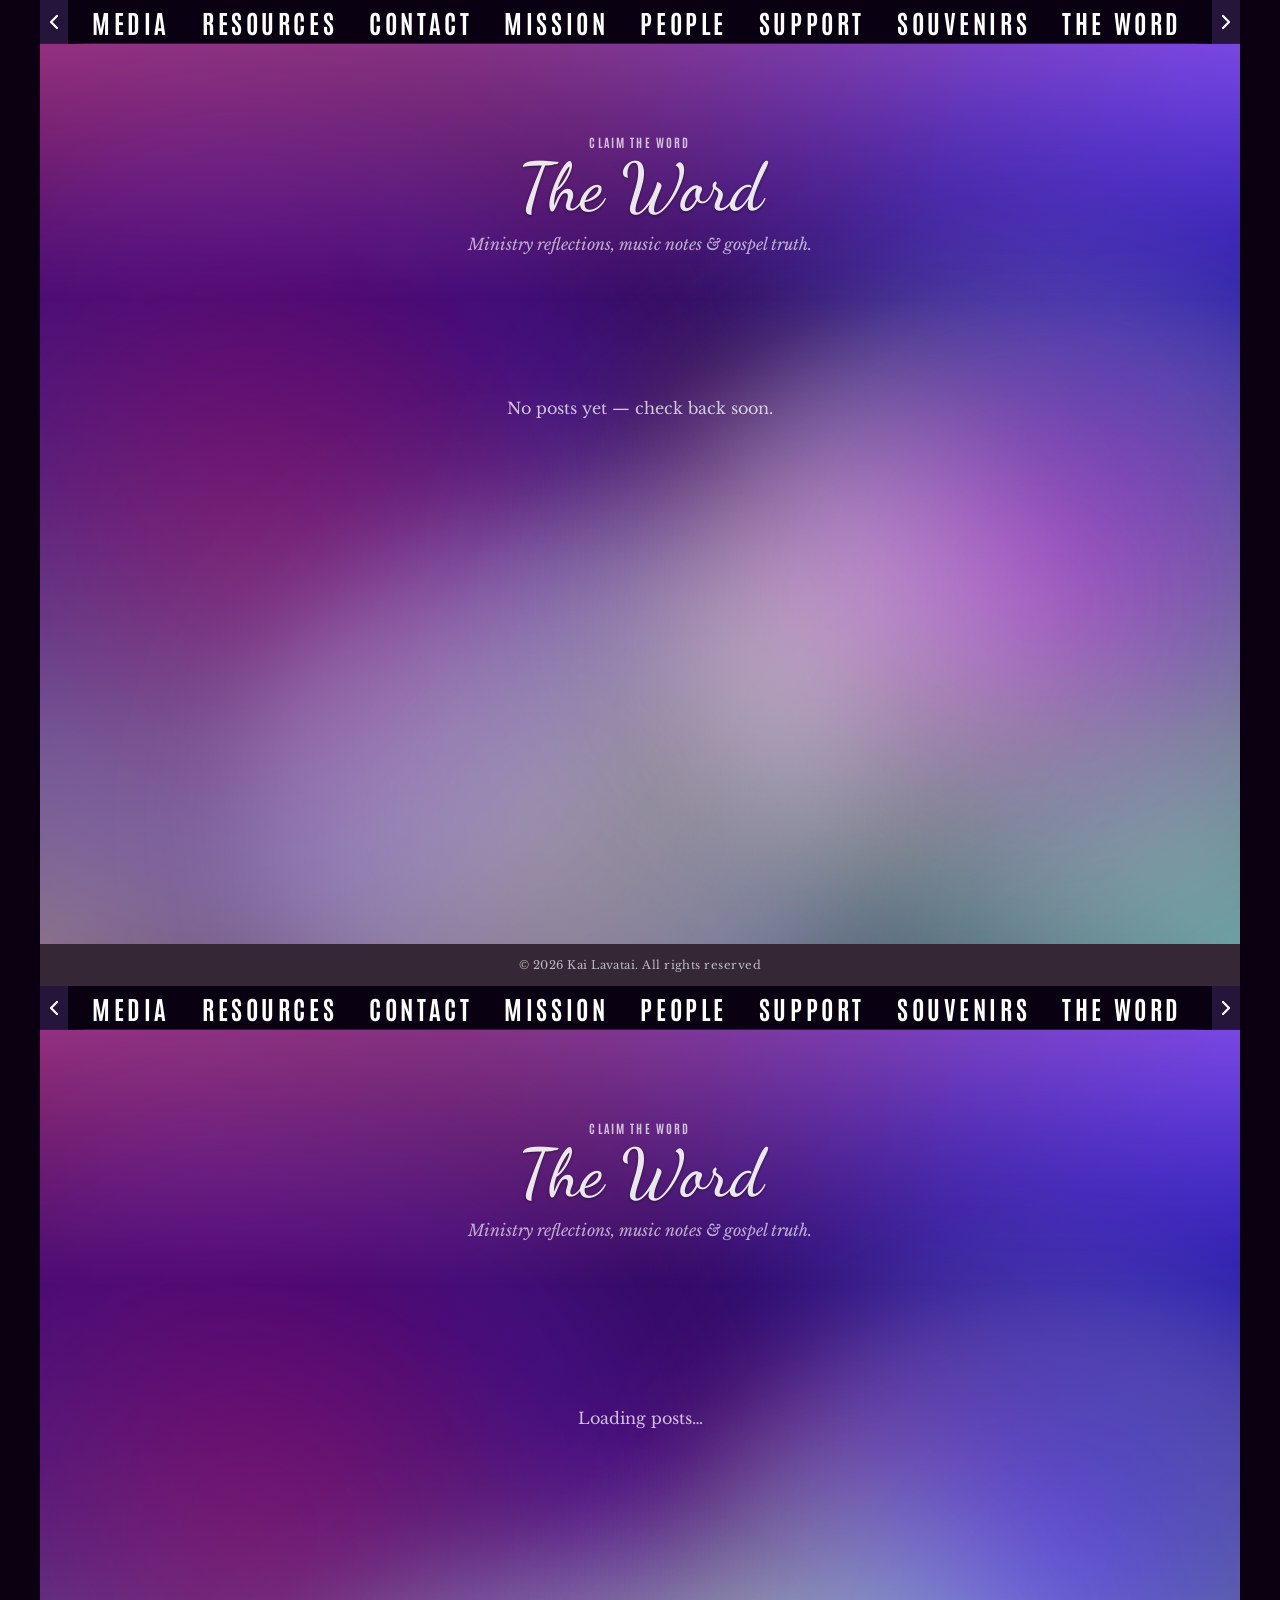
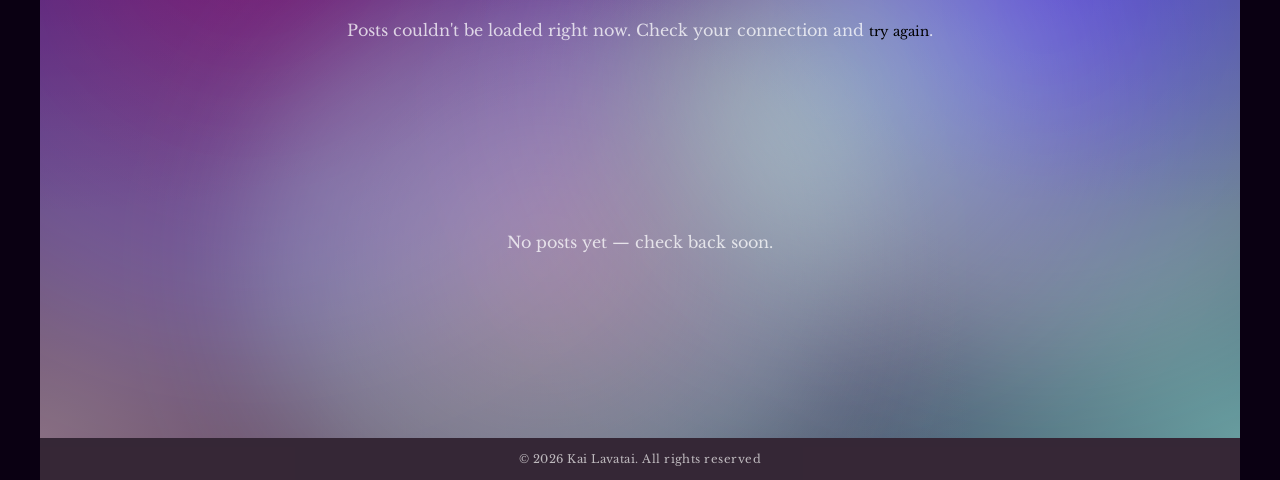
==== blog.html @ 27d57ed0 "Update blog.html Update remove loading and fallbacks" ====
<!DOCTYPE html>
<html lang="en">
<head>
  <meta charset="UTF-8" />
  <meta name="viewport" content="width=device-width, initial-scale=1.0" />
  <meta name="description" content="Kai Lavatai — The Word in writing. Ministry reflections, music notes, and gospel truth from Claim The Word." />
  <title>The Word — Kai Lavatai / Claim The Word</title>

  <!-- Google Fonts -->
  <link rel="preconnect" href="https://fonts.googleapis.com" />
  <link rel="preconnect" href="https://fonts.gstatic.com" crossorigin />
  <link href="https://fonts.googleapis.com/css2?family=Antonio:wght@400;700&family=Dancing+Script:wght@500;700&family=Libre+Baskerville:ital,wght@0,400;0,700;1,400&display=swap" rel="stylesheet" />

  <link rel="stylesheet" href="css/style.css" />
  <link rel="stylesheet" href="css/blog.css" />
</head>
<body>
<div id="master-wrapper">

  <!-- ============================================================
       NAV — secondary pattern (links back to index.html anchors)
       ============================================================ -->
  <nav id="navSecondary" aria-label="Main navigation">
    <button id="nav-menu-scroll-left-button" aria-label="Scroll navigation left" tabindex="0">
      <svg viewBox="0 0 10 16" width="10" height="16" aria-hidden="true">
        <path d="M8 2 L2 8 L8 14" stroke="white" stroke-width="2.2" fill="none" stroke-linecap="round" stroke-linejoin="round"/>
      </svg>
    </button>
    <div id="nav-menu-scroll-container">
      <ul id="nav-menu-ul" role="list">
        <li id="nav-menu-ul-media_li"><a href="index.html#header">Media</a></li>
        <li id="nav-menu-ul-resources_li"><a href="index.html#resources-section">Resources</a></li>
        <li id="nav-menu-ul-contact_li"><a href="index.html#contact-section">Contact</a></li>
        <li id="nav-menu-ul-mission_li"><a href="index.html#missions-section">Mission</a></li>
        <li id="nav-menu-ul-people_li"><a href="index.html#people-section">People</a></li>
        <li id="nav-menu-ul-support_li"><a href="index.html#contact-section">Support</a></li>
        <li id="nav-menu-ul-souvenirs_li"><a href="souvenirs.html">Souvenirs</a></li>
        <li id="nav-menu-ul-blog_li" class="nav-active"><a href="blog.html">The Word</a></li>
      </ul>
    </div>
    <button id="nav-menu-scroll-right-button" aria-label="Scroll navigation right" tabindex="0">
      <svg viewBox="0 0 10 16" width="10" height="16" aria-hidden="true">
        <path d="M2 2 L8 8 L2 14" stroke="white" stroke-width="2.2" fill="none" stroke-linecap="round" stroke-linejoin="round"/>
      </svg>
    </button>
  </nav>

  <!-- ============================================================
       MAIN — meshgradient13 background, blobs, blog feed
       ============================================================ -->
  <main id="main">

    <!-- Parallax blob layers — same pattern as index/souvenirs -->
    <div class="blob-layer blob-main-1" aria-hidden="true"></div>
    <div class="blob-layer blob-main-2" aria-hidden="true"></div>
    <div class="blob-layer blob-main-3" aria-hidden="true"></div>
    <div class="blob-layer blob-main-4" aria-hidden="true"></div>

    <!-- ============================================================
         BLOG SECTION
         Full-bleed section. .synth-blog-feed namespace isolates
         all Blogger-injected HTML from global styles.
         ============================================================ -->
    <section id="blog-section" aria-labelledby="blog-section-heading">

      <!-- Page header — matches article heading typographic language -->
      <header id="blog-section-header">
        <h2 id="blog-section-subheading">Claim The Word</h2>
        <h1 id="blog-section-heading">The Word</h1>
        <p id="blog-section-tagline">Ministry reflections, music notes &amp; gospel truth.</p>
      </header>

      <!-- ── Feed state: empty ── -->
      <div id="blog-feed-empty" class="blog-feed-state" hidden>
        <p>No posts yet — check back soon.</p>
      </div>

      <!-- ── Feed output — .synth-blog-feed namespace ── -->
      <!-- JS builds <article> cards here.
           .synth-blog-feed scopes all Blogger-sourced HTML so inline
           styles from the Blogger editor cannot override global layout. -->
      <div id="blog-feed-output" class="synth-blog-feed" aria-label="Blog posts" hidden></div>

    </section><!-- /#blog-section -->

  </main><!-- /#main -->

  <!-- ============================================================
       FOOTER
       ============================================================ -->
  <footer id="footer">
    <h6 id="footer-copyright-statement-text">
      &copy; 2026 Kai Lavatai. All rights reserved
    </h6>
  </footer>

</div><!-- /#master-wrapper -->

<!-- Audio element present for main.js nav scroll binding -->
<audio id="audio-player" preload="none"></audio>

<!-- main.js: nav press-hold-scroll + blob parallax -->
<script src="js/main.js"></script>
<!-- blog.js: Blogger feed fetch, cache, render -->
<script src="js/blog.js"></script>
</body>
</html>
<!DOCTYPE html>
<html lang="en">
<head>
  <meta charset="UTF-8" />
  <meta name="viewport" content="width=device-width, initial-scale=1.0" />
  <meta name="description" content="Kai Lavatai — The Word in writing. Ministry reflections, music notes, and gospel truth from Claim The Word." />
  <title>The Word — Kai Lavatai / Claim The Word</title>

  <!-- Google Fonts -->
  <link rel="preconnect" href="https://fonts.googleapis.com" />
  <link rel="preconnect" href="https://fonts.gstatic.com" crossorigin />
  <link href="https://fonts.googleapis.com/css2?family=Antonio:wght@400;700&family=Dancing+Script:wght@500;700&family=Libre+Baskerville:ital,wght@0,400;0,700;1,400&display=swap" rel="stylesheet" />

  <link rel="stylesheet" href="css/style.css" />
  <link rel="stylesheet" href="css/blog.css" />
</head>
<body>
<div id="master-wrapper">

  <!-- ============================================================
       NAV — secondary pattern (links back to index.html anchors)
       ============================================================ -->
  <nav id="navSecondary" aria-label="Main navigation">
    <button id="nav-menu-scroll-left-button" aria-label="Scroll navigation left" tabindex="0">
      <svg viewBox="0 0 10 16" width="10" height="16" aria-hidden="true">
        <path d="M8 2 L2 8 L8 14" stroke="white" stroke-width="2.2" fill="none" stroke-linecap="round" stroke-linejoin="round"/>
      </svg>
    </button>
    <div id="nav-menu-scroll-container">
      <ul id="nav-menu-ul" role="list">
        <li id="nav-menu-ul-media_li"><a href="index.html#header">Media</a></li>
        <li id="nav-menu-ul-resources_li"><a href="index.html#resources-section">Resources</a></li>
        <li id="nav-menu-ul-contact_li"><a href="index.html#contact-section">Contact</a></li>
        <li id="nav-menu-ul-mission_li"><a href="index.html#missions-section">Mission</a></li>
        <li id="nav-menu-ul-people_li"><a href="index.html#people-section">People</a></li>
        <li id="nav-menu-ul-support_li"><a href="index.html#contact-section">Support</a></li>
        <li id="nav-menu-ul-souvenirs_li"><a href="souvenirs.html">Souvenirs</a></li>
        <li id="nav-menu-ul-blog_li" class="nav-active"><a href="blog.html">The Word</a></li>
      </ul>
    </div>
    <button id="nav-menu-scroll-right-button" aria-label="Scroll navigation right" tabindex="0">
      <svg viewBox="0 0 10 16" width="10" height="16" aria-hidden="true">
        <path d="M2 2 L8 8 L2 14" stroke="white" stroke-width="2.2" fill="none" stroke-linecap="round" stroke-linejoin="round"/>
      </svg>
    </button>
  </nav>

  <!-- ============================================================
       MAIN — meshgradient13 background, blobs, blog feed
       ============================================================ -->
  <main id="main">

    <!-- Parallax blob layers — same pattern as index/souvenirs -->
    <div class="blob-layer blob-main-1" aria-hidden="true"></div>
    <div class="blob-layer blob-main-2" aria-hidden="true"></div>
    <div class="blob-layer blob-main-3" aria-hidden="true"></div>
    <div class="blob-layer blob-main-4" aria-hidden="true"></div>

    <!-- ============================================================
         BLOG SECTION
         Full-bleed section. .synth-blog-feed namespace isolates
         all Blogger-injected HTML from global styles.
         ============================================================ -->
    <section id="blog-section" aria-labelledby="blog-section-heading">

      <!-- Page header — matches article heading typographic language -->
      <header id="blog-section-header">
        <h2 id="blog-section-subheading">Claim The Word</h2>
        <h1 id="blog-section-heading">The Word</h1>
        <p id="blog-section-tagline">Ministry reflections, music notes &amp; gospel truth.</p>
      </header>

      <!-- ── Feed state: loading ── -->
      <div id="blog-feed-loading" class="blog-feed-state" aria-live="polite" aria-busy="true">
        <div class="blog-loading-disc" aria-hidden="true"></div>
        <p>Loading posts&hellip;</p>
      </div>

      <!-- ── Feed state: error ── -->
      <div id="blog-feed-error" class="blog-feed-state" hidden aria-live="assertive">
        <p id="blog-feed-error-message">
          Posts couldn't be loaded right now. Check your connection and
          <button id="blog-feed-retry-btn" type="button">try again</button>.
        </p>
      </div>

      <!-- ── Feed state: empty ── -->
      <div id="blog-feed-empty" class="blog-feed-state" hidden>
        <p>No posts yet — check back soon.</p>
      </div>

      <!-- ── Feed output — .synth-blog-feed namespace ── -->
      <!-- JS builds <article> cards here.
           .synth-blog-feed scopes all Blogger-sourced HTML so inline
           styles from the Blogger editor cannot override global layout. -->
      <div id="blog-feed-output" class="synth-blog-feed" aria-label="Blog posts" hidden></div>

    </section><!-- /#blog-section -->

  </main><!-- /#main -->

  <!-- ============================================================
       FOOTER
       ============================================================ -->
  <footer id="footer">
    <h6 id="footer-copyright-statement-text">
      &copy; 2026 Kai Lavatai. All rights reserved
    </h6>
  </footer>

</div><!-- /#master-wrapper -->

<!-- Audio element present for main.js nav scroll binding -->
<audio id="audio-player" preload="none"></audio>

<!-- main.js: nav press-hold-scroll + blob parallax -->
<script src="js/main.js"></script>
<!-- blog.js: Blogger feed fetch, cache, render -->
<script src="js/blog.js"></script>
</body>
</html>
---- css/style.css ----
/* =============================================================
   KAI LAVATAI — CLAIM THE WORD
   css/style.css
   All hex values taken directly from SVG source files.
   Mesh gradients approximated as layered radial-gradients
   using the four corner stop values per spec comment.
   ============================================================= */

/* ─────────────────────────────────────────────────────────────
   GOOGLE FONTS — Antonio / Libre Baskerville / Dancing Script
   (imported in <head>; declared here for fallback reference)
   ───────────────────────────────────────────────────────────── */

/* ─────────────────────────────────────────────────────────────
   CSS CUSTOM PROPERTIES — all from SVG source
   ───────────────────────────────────────────────────────────── */
:root {
  /* ── Gradient corner stops ── */

  /* meshgradient8 (header) — 4 corner stops */
  --mesh8-tl:   #aaaaff;   /* top-left */
  --mesh8-tr:   #330080;   /* top-right */
  --mesh8-bl:   #ff80e5;   /* bottom-left */
  --mesh8-br:   #8d5fd3;   /* bottom-right */

  /* meshgradient13 (main) — 4 corner stops */
  --mesh13-tl:  #550044;   /* top-left */
  --mesh13-tr:  #2a2aff;   /* top-right */
  --mesh13-bl:  #ac939d;   /* bottom-left */
  --mesh13-br:  #87decd;   /* bottom-right */

  /* linearGradient24 (resources article bg base) */
  --lg24-start: rgba(255,128,229, 0.7613169);   /* #ff80e5 at 76% */
  --lg24-end:   rgba(255,128,229, 0);

  /* linearGradient25 = lg24 applied left→right (resources article) */
  /* linearGradient26 (mission overlay) */
  --lg26-start: rgba(212,0,170, 0.32915362);    /* #d400aa */
  --lg26-end:   rgba(212,0,170, 0);

  /* linearGradient28 (mission article bg base) */
  --lg28-start: rgba(255,176,128, 0.34979424);  /* #ffb080 */
  --lg28-end:   rgba(255,230,128, 0);           /* #ffe680 */

  /* linearGradient396 (volume indicator) */
  --vol-fill:   #d994ff;
  --vol-empty:  transparent;

  /* linearGradient71 / radialGradient72 (seek thumb) */
  --thumb-start: #ff2fff;
  --thumb-end:   #ffc600;

  /* radialGradient1 / radialGradient5 (CD circles) */
  --cd-inner:   #8d5fd3;
  --cd-outer:   #a793ac;

  /* ── Named UI colors ── */
  --color-aaccff:       #aaccff;
  --color-player-btn-a: rgba(141,95,211,0.69);   /* #8d5fd3 ~69% */
  --color-player-btn-b: rgba(151,108,206,0.687);  /* #976cce ~69% */
  --color-player-btn-c: rgba(150,106,207,0.69);   /* #966acf ~69% */
  --color-music-store-dark: rgba(28,31,36,0.206897);  /* #1c1f24 ~21% */
  --color-store-sign-bg:    #4475ea;
  --color-contact-section-bg: rgba(170,255,170,0.24); /* #aaffaa ~24% */
  --color-people-section-bg:  rgba(255,230,128,0.153605); /* #ffe680 ~15% */
  --color-footer-bg:    rgba(72,55,69,0.711599);  /* #483745 ~71% */
  --color-track-fill:   #d994ff;
  --color-track-stroke: #ffd79a;

  /* ── Typography ── */
  --font-heading:   'Antonio', sans-serif;           /* headings, nav, all-caps */
  --font-body:      'Baskerville Old Face', 'Libre Baskerville', Georgia, serif;
  --font-script:    'Mistral', 'Dancing Script', cursive;  /* subheadings, column headers */

  /* ── Spacing & radius ── */
  --nav-height: 44px;
  --section-pad-v: clamp(3rem, 7vw, 6rem);
  --section-pad-h: clamp(1.25rem, 5vw, 4rem);
}

/* ─────────────────────────────────────────────────────────────
   RESET & BASE
   ───────────────────────────────────────────────────────────── */
*, *::before, *::after {
  box-sizing: border-box;
  margin: 0;
  padding: 0;
}

html {
  scroll-behavior: smooth;
  font-size: 16px;
}

body {
  font-family: var(--font-body);
  overflow-x: hidden;
  background: #0a0012;
  color: #fff;
  position: relative;
  display: flex;
  flex-direction: column;
  align-items: center; /* horizontally centers #master-wrapper */
}
#master-wrapper {
  width: 100%;
  max-width: 1200px;
  display: flex;
  flex-direction: column;
}

a {
  color: inherit;
  text-decoration: none;
}

ul { list-style: none; }

img {
  display: block;
  max-width: 100%;
  height: auto;
  object-fit: cover;
}

button {
  cursor: pointer;
  background: none;
  border: none;
  padding: 0;
  font-family: inherit;
}

/* ─────────────────────────────────────────────────────────────
   BLOB PARALLAX LAYERS
   Absolutely positioned inside their parent sections.
   JS scrollY drives translateY at differing rates.
   filter:hue-rotate() drifts on scroll for atmospheric pastel.
   ───────────────────────────────────────────────────────────── */
.blob-layer {
  position: absolute;
  border-radius: 50%;
  pointer-events: none;
  will-change: transform, filter;
  mix-blend-mode: screen;
  z-index: 0;
}

/* Header blobs — approximate meshgradient8 (#aaaaff, #330080, #ff80e5, #8d5fd3) */
.blob-header-1 {
  width: 70vw;
  height: 70vw;
  max-width: 700px;
  max-height: 700px;
  top: -20%;
  left: -15%;
  background: radial-gradient(ellipse at center, rgba(170,170,255,0.85) 0%, rgba(51,0,128,0.5) 55%, transparent 80%);
  filter: blur(40px);
}
.blob-header-2 {
  width: 55vw;
  height: 55vw;
  max-width: 560px;
  max-height: 560px;
  top: -10%;
  right: -10%;
  background: radial-gradient(ellipse at center, rgba(255,128,229,0.75) 0%, rgba(51,0,128,0.35) 60%, transparent 80%);
  filter: blur(50px);
}
.blob-header-3 {
  width: 45vw;
  height: 45vw;
  max-width: 450px;
  max-height: 450px;
  bottom: 0;
  left: 25%;
  background: radial-gradient(ellipse at center, rgba(141,95,211,0.7) 0%, rgba(170,170,255,0.3) 60%, transparent 80%);
  filter: blur(35px);
}
.blob-header-4 {
  width: 30vw;
  height: 30vw;
  max-width: 300px;
  max-height: 300px;
  bottom: 10%;
  right: 5%;
  background: radial-gradient(ellipse at center, rgba(51,0,128,0.8) 0%, rgba(141,95,211,0.4) 55%, transparent 80%);
  filter: blur(30px);
}

/* Main section blobs — approximate meshgradient13 (#550044, #2a2aff, #ac939d, #87decd) */
.blob-main-1 {
  width: 80vw;
  height: 80vw;
  max-width: 900px;
  max-height: 900px;
  top: 5%;
  left: -20%;
  background: radial-gradient(ellipse at center, rgba(85,0,68,0.8) 0%, rgba(42,42,255,0.3) 55%, transparent 80%);
  filter: blur(60px);
}
.blob-main-2 {
  width: 65vw;
  height: 65vw;
  max-width: 750px;
  max-height: 750px;
  top: 20%;
  right: -15%;
  background: radial-gradient(ellipse at center, rgba(42,42,255,0.7) 0%, rgba(172,147,157,0.3) 55%, transparent 80%);
  filter: blur(55px);
}
.blob-main-3 {
  width: 55vw;
  height: 55vw;
  max-width: 650px;
  max-height: 650px;
  top: 50%;
  left: 15%;
  background: radial-gradient(ellipse at center, rgba(172,147,157,0.65) 0%, rgba(135,222,205,0.3) 55%, transparent 80%);
  filter: blur(50px);
}
.blob-main-4 {
  width: 60vw;
  height: 60vw;
  max-width: 700px;
  max-height: 700px;
  bottom: 0;
  right: 5%;
  background: radial-gradient(ellipse at center, rgba(135,222,205,0.6) 0%, rgba(85,0,68,0.3) 55%, transparent 80%);
  filter: blur(55px);
}

/* ─────────────────────────────────────────────────────────────
   NAV
   Scrolling pill. Press-hold-scroll while button held.
   Antonio, all-caps, white. Sticky at top of viewport.
   ───────────────────────────────────────────────────────────── */
#nav {
  position: sticky;
  top: 0;
  z-index: 3;
  display: flex;
  align-items: center;
  gap: 0;
  width: 100%;
  background: rgba(10,0,18,0.82);
  backdrop-filter: blur(12px);
  -webkit-backdrop-filter: blur(12px);
  border-bottom: 1px solid rgba(170,170,255,0.18);
  height: var(--nav-height);
  padding: 0 0px;
}
#navSecondary{
  position: relative;
  top: 0;
  z-index: 1;
  display: flex;
  align-items: center;
  gap: 0;
  width: 100%;
  background: rgba(10,0,18,0.82);
  backdrop-filter: blur(12px);
  -webkit-backdrop-filter: blur(12px);
  border-bottom: 1px solid rgba(170,170,255,0.18);
  height: var(--nav-height);
  padding: 0 0px;
}

#nav-menu-scroll-left-button,
#nav-menu-scroll-right-button {
  flex-shrink: 0;
  display: flex;
  align-items: center;
  justify-content: center;
  width: 28px;
  height: 100%;
  border-radius: 0%;
  background: rgba(141,95,211,0.22);
  transition: background 0.18s;
  z-index: 2;
}

#nav-menu-scroll-left-button:hover,
#nav-menu-scroll-right-button:hover {
  background: rgba(141,95,211,0.5);
}

#nav-menu-scroll-container {
  flex: 1;
  overflow: hidden;
  position: relative;
}

/* Fade masks at scroll edges */
#nav-menu-scroll-container::before,
#nav-menu-scroll-container::after {
  content: '';
  position: absolute;
  top: 0;
  width: 24px;
  height: 100%;
  pointer-events: none;
  z-index: 1;
}
#nav-menu-scroll-container::before {
  left: 0;
  background: linear-gradient(to right, rgba(10,0,18,0.82), transparent);
}
#nav-menu-scroll-container::after {
  right: 0;
  background: linear-gradient(to left, rgba(10,0,18,0.82), transparent);
}

#nav-menu-ul {
  display: flex;
  align-items: center;
  gap: 0;
  white-space: nowrap;
  padding: 0 8px;
  height: var(--nav-height);
  user-select: none;
  flex-direction: row;       /* Items sit side-by-side */
  justify-content: left;   /* Centers items horizontally */
}

#nav-menu-ul li a {
  display: flex;
  align-items: center;
  padding: 6px 16px;
  font-family: var(--font-heading);
  font-size: clamp(20px, 2vw, 30px);
  font-weight: 700;
  letter-spacing: 0.14em;
  text-transform: uppercase;
  color: #fff;
  border-radius: 999px;
  transition: background 0.18s, color 0.18s;
  height: 30px;
}

#nav-menu-ul li a:hover,
#nav-menu-ul li a:focus-visible {
  background: rgba(170,170,255,0.22);
  color: var(--color-aaccff);
  outline: none;
}

/* ─────────────────────────────────────────────────────────────
   HEADER
   meshgradient8 approximated: layered radial-gradients
   Corner stops: #aaaaff (TL), #330080 (TR), #ff80e5 (BL), #8d5fd3 (BR)
   ───────────────────────────────────────────────────────────── */
#header {
  position: relative;
  width: 100%;
  display: flex;
  flex-direction: column;
  justify-content: start;
  overflow: hidden;
  /* Base fallback */
  background-color: #330080;
  /* Four-corner mesh approximation */
  background:
    radial-gradient(ellipse at 0% 0%,   rgba(170,170,255,0.95) 0%, transparent 60%),
    radial-gradient(ellipse at 100% 0%,  rgba(51,0,128,0.95)   0%, transparent 55%),
    radial-gradient(ellipse at 0% 100%, rgba(255,128,229,0.90) 0%, transparent 55%),
    radial-gradient(ellipse at 100% 100%, rgba(141,95,211,0.90) 0%, transparent 55%),
    radial-gradient(ellipse at 50% 50%, rgba(141,95,211,0.5) 0%, transparent 70%);
  /* Hero image layers sit below; mesh gradient is now on ::before pseudo */
  /* background: #1a0045; */
  box-shadow: 0px 4px 20px rgba(0, 0, 0, 0.75);
  z-index: 1;
}

/* ─────────────────────────────────────────────────────────────
   HERO IMAGE CROSSFADE LAYERS
   Both layers fill the header absolutely. Only one is visible
   at a time. JS alternates which is "active" on track change.
   background-size: cover  → fills frame, no whitespace
   background-position: center center → always centered
   background-repeat: no-repeat → never tiles
   No stretching at any viewport size or aspect ratio.
   ───────────────────────────────────────────────────────────── */
.hero-layer {
  position: absolute;
  inset: 0;
  background-size: cover;
  background-position: center center;
  background-repeat: no-repeat;
  z-index: 0;
  opacity: 0;
  transition: opacity 0.75s ease-in-out;
  will-change: opacity;
}

/* Whichever layer is active becomes visible */
#header.hero-a-active #hero-layer-a,
#header.hero-b-active #hero-layer-b {
  opacity: 1;
}

/* Mesh gradient overlay — sits above hero image, below blobs.
   Preserves the purple/pink atmosphere over any photograph.
   Opacity reduced slightly vs original so hero art reads through. */
#header::before {
  content: '';
  position: absolute;
  inset: 0;
  z-index: 1;
  pointer-events: none;
  background:
    radial-gradient(ellipse at 0% 0%,   rgba(170,170,255,0.72) 0%, transparent 60%),
    radial-gradient(ellipse at 100% 0%,  rgba(51,0,128,0.72)   0%, transparent 55%),
    radial-gradient(ellipse at 0% 100%, rgba(255,128,229,0.65) 0%, transparent 55%),
    radial-gradient(ellipse at 100% 100%, rgba(141,95,211,0.65) 0%, transparent 55%),
    radial-gradient(ellipse at 50% 50%, rgba(141,95,211,0.35)  0%, transparent 70%);
}

/* ─────────────────────────────────────────────────────────────
   MUSIC PLAYER
   White semi-transparent panel. opacity: 0.179487
   ───────────────────────────────────────────────────────────── */
#music-player {
  position: relative;
  z-index: 2;
  background: rgba(255,255,255,0.179487);
  /* backdrop-filter: blur(6px);
  -webkit-backdrop-filter: blur(6px); */
  display: flex;
  flex-direction: column;
  padding: 0 0;
  /*border-bottom: 1px solid rgba(141,95,211,0.25);*/
  min-height: 80vh;          /* fills most of the header viewport */
  justify-content: flex-end; /* controls anchor to the bottom */
}

/* ── Volume Control row ── */
#music-player-volume-control {
  display: flex;
  align-items: center;
  gap: 0;
  width: 100%;
  height: 36px;
  padding: 25px 15px;
  background: rgba(82,44,117,0.404389);  /* #93aca7 ~40% */
  border-radius: 0;
    backdrop-filter: blur(3px);
  -webkit-backdrop-filter: blur(3px); 
}

#music-player-volume-control-lower-encoder,
#music-player-volume-control-raise-encoder {
  flex-shrink: 0;
  display: flex;
  align-items: center;
  justify-content: center;
  width: 32px;
  height: 32px;
  border-radius: 50%;
  background: rgba(255,255,255,0.12);
  transition: background 0.15s;
}

#music-player-volume-control-lower-encoder:hover,
#music-player-volume-control-raise-encoder:hover {
  background: rgba(255,255,255,0.28);
}

/* Volume gradient bar: linearGradient396 #d994ff → transparent */
#music-player-volume-control_indicator {
  flex: 1;
  margin: 0 8px;
  height: 6px;
  background: rgba(0,0,0,0.119122);
  border-radius: 3px;
  overflow: hidden;
  position: relative;
}

#music-player-volume-control_indicator-fill {
  height: 100%;
  width: 70%;         /* JS sets this to current volume level */
  background: linear-gradient(to right, #d994ff, transparent);
  border-radius: 3px;
  transition: width 0.12s ease;
}

/* ── Track Controls ── */
#music-player-track-controls {
  display: flex;
  align-items: center;
  justify-content: center;
  gap: 16px;
  width: 100%;
  padding: 6px 16px;
  background: rgba(172,157,51,0.131661);  /* #ac9d33 ~13% */
  min-height: 70vh;                        /* expansive field for the controls */
}

#music-player-track-controls-previous-track-button,
#music-player-track-controls-pause-button,
#music-player-track-controls-play-button,
#music-player-track-controls-next-track-button {
  display: flex;
  align-items: center;
  justify-content: center;
  border-radius: 50%;
  background: rgba(150,106,207,0.14);
  width: 44px;
  height: 44px;
  transition: background 0.15s, transform 0.1s;
}

#music-player-track-controls-play-button,
#music-player-track-controls-pause-button {
  width: 52px;
  height: 52px;
  background: rgba(141,95,211,0.22);
}

#music-player-track-controls button:hover {
  background: rgba(150,106,207,0.4);
  transform: scale(1.07);
}
#music-player-track-controls button:active {
  transform: scale(0.96);
}

/* ── Credits Row ── */
#music-player-credits-row {
  display: flex;
  align-items: stretch;
  width: 100%;
  min-height: 26px;
}

/* Left ~72%: intentional dark negative space */
#music-player-song-credits-spacer {
  flex: 0 0 0%;
  background: rgba(0,0,0,0.119122);
}

/* Right ~28%: dark semi-transparent bg, text #aaccff, Antonio */
#music-player-song-credits {
  flex: 0 0 28%;
  background: rgba(0,0,0,0.238245);
  padding: 4px 10px;
  display: flex;
  align-items: center;
}

#music-player-song-credits-text {
  display: flex;
  align-items: center;
  gap: 0;
  flex-wrap: nowrap;
  overflow: hidden;
  white-space: nowrap;
  text-overflow: ellipsis;
  font-family: var(--font-heading);
  font-size: 1.5rem;
  letter-spacing: 0.444px;
  color: var(--color-aaccff);
  line-height: 1;
}

/* Inline display: "Artist Name / Song Title" */
#music-player-song-credits-text li {
  display: inline;
}
#music-player-song-credits-text li + li::before {
  content: ' / ';
  opacity: 0.7;
}

/* ── Track Progress ── */
#music-player-track-progress {
  width: 100%;
  padding: 6px 8px 8px;
  background: rgba(0,3,3,.81);
  backdrop-filter: blur(3px);
  -webkit-backdrop-filter: blur(3px); 
  border-top: 1px rgba(33, 23, 54, 0.05) solid;
  border-bottom: 1px rgba(0, 0, 0, 0.6) solid;
}

/* Custom range slider
   Track: #d994ff fill, #ffd79a stroke
   Thumb: radialGradient72 (#ff2fff → #ffc600), star/diamond shape */
#track-seek-bar {
  -webkit-appearance: none;
  appearance: none;
  width: 100%;
  height: 7px;
  background: transparent;
  outline: none;
  cursor: pointer;
  position: relative;
}

/* WebKit track */
#track-seek-bar::-webkit-slider-runnable-track {
  width: 100%;
  height: 7px;
  background: linear-gradient(
    to right,
    #d994ff var(--seek-fill, 0%),
    rgba(217,148,255,0.22) var(--seek-fill, 0%)
  );
  border-radius: 4px;
  border: 1px solid #000000;
}

/* Firefox track */
#track-seek-bar::-moz-range-track {
  width: 100%;
  height: 7px;
  background: rgba(233,59,50,0.8);
  border-radius: 4px;
  border: 1px solid #000000;
}
#track-seek-bar::-moz-range-progress {
  height: 7px;
  background: #d994ff;
  border-radius: 4px 0 0 4px;
}

/* Thumb — diamond/star shape via clip-path */
#track-seek-bar::-webkit-slider-thumb {
  -webkit-appearance: none;
  appearance: none;
  width: 16px;
  height: 16px;
  margin-top: -5px;
  border-radius: 1px;
  background: radial-gradient(circle at center, #ffe047 0%, #f7abff 100%);
  border: 1.5px solid rgba(255,255,255,0.6);
  transform: rotate(45deg);
  cursor: pointer;
  box-shadow: 3px 3px 2px rgba(0,47,0,0.6);
  transition: transform 0.1s, box-shadow 0.1s;
}
#track-seek-bar::-webkit-slider-thumb:hover {
  transform: rotate(45deg) scale(1.2);
  box-shadow: 0 0 10px rgba(255,47,255,0.9);
}

#track-seek-bar::-moz-range-thumb {
  width: 14px;
  height: 14px;
  border-radius: 1px;
  background: radial-gradient(circle at center, #ffe047 0%, #f7abff 100%);
  border: 1.5px solid rgba(255,255,255,0.6);
  transform: rotate(45deg);
  cursor: pointer;
  box-shadow: 3px 3px 2px rgba(0,47,0,0.6);
}

/* ─────────────────────────────────────────────────────────────
   MUSIC STORE
   3-column grid. Full-bleed dark bar #1c1f24 ~21% beneath player.
   ───────────────────────────────────────────────────────────── */
#music-store {
  position: relative;
  z-index: 2;
  display: grid;
  grid-template-columns: 38fr 14fr 38fr;
  align-items: center;
  /* background: rgba(28,31,36,0.206897); */
  background: rgba(0,3,0,0.6);
  backdrop-filter: blur(7px);
  -webkit-backdrop-filter: blur(4px);
  /*border-top: 1px solid rgba(170,204,255,0.10);*/
  padding: 12px 0;
  gap: 0;
}

/* ── Mainstream outlets (Col 1) ── */
#music-store-mainstream-outlets-menu,
#music-store-direct-support-outlets-menu {
  display: flex;
  flex-direction: row;
  align-items: center;
  justify-content: end;
  gap: 10px;
  padding: 8px 12px;
}
#music-store-direct-support-outlets-menu {
  justify-content: start;
  }
#music-store-mainstream-outlets-menu li a,
#music-store-direct-support-outlets-menu li a {
  display: flex;
  flex-direction: column;
  align-items: center;
  gap: 4px;
  transition: transform 0.15s, filter 0.15s;
}

#music-store-mainstream-outlets-menu li a:hover,
#music-store-direct-support-outlets-menu li a:hover {
  transform: scale(1.1);
  filter: brightness(1.2);
}

.store-label {
  font-family: var(--font-heading);
  font-size: 0.55rem;
  letter-spacing: 0.08em;
  text-transform: uppercase;
  color: var(--color-aaccff);
  text-align: center;
  display: block;
}

/* ── Store Sign (Col 2) ── */
#store-sign {
  /* background: var(--color-store-sign-bg); */
  padding: 14px 16px 12px;
  display: flex;
  flex-direction: column;
  align-items: center;
  justify-content: center;
  gap: 4px;
  text-align: center;
  min-height: 80px;
  position: relative;
}

#music-player-store-sign {
  display: flex;
  align-items: baseline;
  gap: 6px;
  flex-wrap: nowrap;
  color: rgba(255,255,255,0.72);
  line-height: 1;
  justify-content: center;
}

.store-sign-claim,
.store-sign-word {
  font-family: var(--font-heading);
  font-size: clamp(1.1rem, 2.5vw, 1.55rem);
  font-weight: 700;
  text-transform: uppercase;
  letter-spacing: 0.07em;
}

.store-sign-the {
  font-family: var(--font-script);
  font-size: clamp(1.5rem, 3.5vw, 2.1rem);
  font-weight: 500;
  text-transform: none;
  line-height: 1;
}

/* "Christian synthpop / wherever you stream music!" */
#music-player-store-slogan {
  font-family: var(--font-script);
  font-size: clamp(0.7rem, 1.4vw, 0.92rem);
  color: #fff;
  text-align: center;
  line-height: 0.65;
  letter-spacing: 0.02em;
}

/* ─────────────────────────────────────────────────────────────
   MAIN
   meshgradient13 approximated: layered radial-gradients
   Corner stops: #550044 (TL), #2a2aff (TR), #ac939d (BL), #87decd (BR)
   ───────────────────────────────────────────────────────────── */
#main {
  position: relative;
  width: 100%;
  overflow: hidden; /* Clips blob translateY so parallax never extends document height */

  background-color: #200030;
  background:
    radial-gradient(ellipse at 0% 0%,   rgba(85,0,68,0.92)   0%, transparent 55%),
    radial-gradient(ellipse at 100% 0%,  rgba(42,42,255,0.85) 0%, transparent 55%),
    radial-gradient(ellipse at 0% 100%, rgba(172,147,157,0.75) 0%, transparent 55%),
    radial-gradient(ellipse at 100% 100%, rgba(135,222,205,0.70) 0%, transparent 55%),
    radial-gradient(ellipse at 50% 50%, rgba(85,0,68,0.45) 0%, transparent 70%),
    #1a0030;
}

/* ─────────────────────────────────────────────────────────────
   CD RASTER IMAGES
   PNG with transparent background. position:absolute bleeds
   across section boundaries. object-fit:contain, no stretching.
   ───────────────────────────────────────────────────────────── */
#fixed-background-image-CD-1,
#fixed-background-image-CD-2 {
  width: clamp(260px, 44vw, 440px);
  height: clamp(260px, 44vw, 440px);
  position: absolute;
  pointer-events: none;
  z-index: 1;
  opacity: 0.82;
  object-fit: contain;
  object-position: center;
  display: block;
  user-select: none;
  -webkit-user-drag: none;
}

/* CD-1: Resources section — left edge, bleeds into Contact below */
#fixed-background-image-CD-1 {
  bottom: -18%;
  left: -6%;
}

/* CD-2: Mission section — right edge, bleeds into Contact above */
#fixed-background-image-CD-2 {
  top: -18%;
  right: -6%;
}

/* ─────────────────────────────────────────────────────────────
   COVER ART
   Sits between volume row and transport row inside #music-player.
   Updated by JS on track change. Unsplash placeholder until
   real artwork is dropped into /images/.
   ───────────────────────────────────────────────────────────── */
#music-player-cover-art {
  display: flex;
  align-items: center;
  justify-content: flex-start;
  padding: 8px 12px 0;
  position: relative;
  z-index: 3;
}

#music-player-cover-art-img {
  width: 72px;
  min-width: 72px;
  height: 72px;
  object-fit: cover;
  border-radius: 4px;
  border: 1.5px solid rgba(217,148,255,0.55);
  box-shadow:
    0 0 0 3px rgba(141,95,211,0.22),
    0 4px 18px rgba(0,0,0,0.55);
  transition: opacity 0.25s ease, transform 0.25s ease;
  background: rgba(141,95,211,0.3);
  display: block;
  margin-bottom: 5px;
}

/* Spin briefly on track change — JS toggles this class */
#music-player-cover-art-img.cover-spin {
  animation: coverSpin 0.35s ease-out forwards;
}

@keyframes coverSpin {
  0%   { transform: rotate(0deg)   scale(1);    opacity: 1; }
  40%  { transform: rotate(-8deg)  scale(0.93); opacity: 0.6; }
  100% { transform: rotate(0deg)   scale(1);    opacity: 1; }
}

/* ─────────────────────────────────────────────────────────────
   RESOURCES SECTION
   CSS Grid: figure left ~55%, article right ~45%
   ───────────────────────────────────────────────────────────── */
#resources-section {
  position: relative;
  display: grid;
  grid-template-columns: 55fr 45fr;
  align-items: stretch;
  min-height: 100vh;
  padding: 0;
  gap: 0;
  overflow: visible;
}

#resources-figure {
  position: relative;
  z-index: 2;
  margin: 0;
  overflow: visible;
}

#resources-figure-image {
  width: 100%;
  height: 100%;
  min-height: 100vh;
  object-fit: cover;
  display: block;
   overflow: visible;
}

#resources-article {
  position: relative;
  z-index: 2;
  padding: clamp(3rem, 7vw, 6rem) clamp(1.25rem, 5vw, 4rem);
  /* linearGradient25: #ff80e5 76% → transparent, left to right */
  background: linear-gradient(to right, rgba(255,128,229,0.7613169) 0%, rgba(255,128,229,0) 100%);
  display: flex;
  flex-direction: column;
  gap: 1rem;
  justify-content: center;
}

#resources-article-subheading {
  font-family: var(--font-heading);
  font-size: 0.75rem;
  font-weight: 700;
  text-transform: uppercase;
  letter-spacing: 0.18em;
  color: rgba(255,255,255,0.724138);

}

#resources-article-heading,
#mission-article-heading,
#people-article-heading,
#contact-heading {
  font-family: var(--font-script);
  font-size: clamp(2.4rem, 6vw, 4.2rem);
  font-weight: 500;
  color: rgba(255,255,255,0.724138);
  text-shadow: 0 1px 3px rgba(0,0,0,0.45);
  line-height: 0.9;
  letter-spacing: 0;
    text-align: center;
}
#resources-article-subheading,
#mission-article-subheading,
#people-article-subheading,
#contact-article-subheading {
    text-align: center;
}

#resources-article-text,
#mission-article-text {
  font-family: var(--font-body);
  font-size: clamp(0.88rem, 1.5vw, 1rem);
  line-height: 1.68;
  color: rgba(255,255,255,0.9);
  text-shadow: 0 1px 2px rgba(0,0,0,0.5);
}

/* Pill button — white fill, black stroke, Antonio spaced caps */
#resources-article-button,
#mission-article-button {
  display: inline-flex;
  align-items: center;
  justify-content: center;
  padding: 8px 28px;
  align-self: center;
  background: #fff;
  color: #000;
  border: 1.5px solid #000;
  border-radius: 999px;
  font-family: var(--font-heading);
  font-size: 0.78rem;
  font-weight: 700;
  text-transform: uppercase;
  letter-spacing: 0.14em;
  cursor: pointer;
  transition: background 0.18s, color 0.18s, box-shadow 0.18s;
}

#resources-article-button:hover,
#mission-article-button:hover {
  background: rgba(141,95,211,0.9);
  color: #fff;
  border-color: #8d5fd3;
  box-shadow: 0 0 14px rgba(141,95,211,0.5);
}

/* ─────────────────────────────────────────────────────────────
   CONTACT SECTION
   Full-width heading above three equal columns
   Background: #aaffaa ~24% opacity
   ───────────────────────────────────────────────────────────── */
#contact-section {
  position: relative;
  background: rgba(170,255,170,0.24);
  padding: var(--section-pad-v) var(--section-pad-h);
  display: flex;
  flex-direction: column;
  align-items: center;
  justify-content: center;
  gap: 2rem;
  min-height: 100vh;
  overflow: hidden;
}

#contact-heading {
  text-align: center;
  width: 100%;
}

#contact-columns-grid {
  display: grid;
  grid-template-columns: repeat(3, 1fr);
  gap: 1.5rem;
  width: 100%;
  max-width: 900px;
}

#contact-socials-menu,
#contact-support-menu,
#contact-office-menu {
  display: flex;
  flex-direction: column;
  align-items: center;
  gap: 1rem;
}

#contact-socials-menu-heading,
#contact-support-menu-heading,
#contact-office-menu-heading {
  font-family: var(--font-heading);
  text-transform: uppercase;
  letter-spacing: .3em;
  font-size: clamp(1.1rem, 2vw, 1.6rem);
  font-weight: 500;
  color: rgba(255,255,255,0.724138);
  text-align: center;
}

#contact-socials-menu-items,
#contact-support-menu-items,
#contact-office-menu-items {
  display: flex;
  flex-wrap: wrap;
  justify-content: center;
  gap: 8px;
}

/* Square icon tiles ~45×45px */
.contact-tile {
  display: flex;
  align-items: center;
  justify-content: center;
  width: 45px;
  height: 45px;
  border-radius: 8px;
  transition: transform 0.15s, filter 0.15s;
  background: rgba(255,255,255,0.05);
}

.contact-tile:hover {
  transform: scale(1.12) translateY(-2px);
  filter: drop-shadow(0 4px 8px rgba(170,204,255,0.5));
}

/* ─────────────────────────────────────────────────────────────
   MISSION SECTION
   CSS Grid: article left ~50%, figure right ~50%
   Mirror of Resources layout
   ───────────────────────────────────────────────────────────── */
#missions-section {
  position: relative;
  display: grid;
  grid-template-columns: 50fr 50fr;
  align-items: stretch;
  min-height: 100vh;
  padding: 0;
  gap: 0;
  overflow: visible;
}

#mission-article {
  position: relative;
  z-index: 3;
  order: 1;
  padding: clamp(3rem, 7vw, 6rem) clamp(1.25rem, 5vw, 4rem);
  /* linearGradient29: #ffb080 35% → transparent, left to right */
  background: linear-gradient(to right, rgba(255,176,128,0.34979424) 0%, rgba(0,0,0,.3) 100%);
  display: flex;
  flex-direction: column;
  gap: 1rem;
  justify-content: center;
}

#mission-article-subheading,
.mission-sub {
  font-family: var(--font-heading);
  font-size: 0.75rem;
  font-weight: 700;
  text-transform: uppercase;
  letter-spacing: 0.18em;
  color: rgba(255,255,255,0.724138);
}

#mission_figure {
  position: relative;
  z-index: 2;
  order: 2;
  margin: 0;
  overflow: visible;
}

#mission-figure-image {
  width: 100%;
  height: 100%;
  min-height: 100vh;
  object-fit: cover;
  display: block;
  overflow: visible;
}

/* ─────────────────────────────────────────────────────────────
   PEOPLE SECTION
   CSS Grid: figure left ~50%, article right ~50%
   Background: #ffe680 ~13% opacity (fill-opacity 0.153605)
   ───────────────────────────────────────────────────────────── */
#people-section {
  position: relative;
  display: grid;
  grid-template-columns: 50fr 50fr;
  align-items: stretch;
  min-height: 100vh;
  padding: 0;
  gap: 0;
  overflow: hidden;
  background: rgba(255,230,128,0.153605);
}

#people-figure {
  position: relative;
  z-index: 2;
  margin: 0;
  overflow: hidden;
}

#people-figure-image {
  width: 100%;
  height: 100%;
  min-height: 100vh;
  object-fit: cover;
}

#people-article {
  position: relative;
  z-index: 2;
  padding: clamp(3rem, 7vw, 6rem) clamp(1.25rem, 5vw, 4rem);
  background: rgba(255,230,128,0.08);
  display: flex;
  flex-direction: column;
  gap: 1rem;
  justify-content: center;
}

.people-intro-line {
  font-family: var(--font-heading);
  font-size: clamp(0.85rem, 1.6vw, 1rem);
  font-weight: 700;
  text-transform: uppercase;
  letter-spacing: 0.12em;
  color: rgba(255,255,255,0.7);
      text-align: center;
}

#people-article p {
  font-family: var(--font-body);
  font-size: clamp(0.88rem, 1.4vw, 0.98rem);
  line-height: 1.72;
  color: rgba(255,255,255,0.9);
  text-shadow: 0 1px 2px rgba(0,0,0,0.4);
}


#sprd-header-container .sprd-header__title, #sprd-header-container .sprd__headline {
 display: none;
}
#sprd-header-container div.sprd-header {
	display: flex;
	flex-direction: column;
	justify-content: center;
	align-items: center;
}
#sprd-basket::before {
	content: "Souvenir Shop";
    font-family: var(--font-heading);
	display: block;
	font-size: 1.5rem;
	text-transform: uppercase;
}
#sprd-startpage-teaser {
	display: none;
}
nav.sprd-burgermenu, nav.sprd-burgermenu--open, div.sprd-burgermenu__inner{
	z-index: 500 !important;
}
li.sprd-burgermenu__item--active{
	min-width: 100vw;
	padding: 0px;
}


/* ─────────────────────────────────────────────────────────────
   FOOTER
   Minimal. Full-bleed. #483745 ~71% opacity. Centered.
   ───────────────────────────────────────────────────────────── */
#footer {
  position: relative;
  z-index: 2;
  width: 100%;
  background: rgba(72,55,69,0.711599);
  padding: 14px var(--section-pad-h);
  text-align: center;
}

#footer-copyright-statement-text {
  font-family: var(--font-body);
  font-size: 0.72rem;
  font-weight: 400;
  color: rgba(255,255,255,0.68);
  letter-spacing: 0.04em;
  text-align: center;
}

/* ─────────────────────────────────────────────────────────────
   HIDDEN AUDIO ELEMENT
   ───────────────────────────────────────────────────────────── */
#audio-player {
  display: none;
}

/* ─────────────────────────────────────────────────────────────
   RESPONSIVE — TABLET (portrait and square)
   Square SVG reference: equal-column layouts collapse or reflow
   ───────────────────────────────────────────────────────────── */
@media (orientation: portrait) and (max-aspect-ratio: 1/1) {
  :root {
    --section-pad-v: clamp(2.5rem, 6vw, 4rem);
    --section-pad-h: clamp(1rem, 4vw, 2.5rem);
  }
  #nav-menu-ul {
    flex-direction: row;       /* Items sit side-by-side */
    justify-content: left;   /* Centers items horizontally */
  }
  /* Nav: tighter */
  #nav-menu-ul li a {
    padding: 5px 12px;
    font-size: 2rem;
  }

  /* Music store: 3 cols → vertical stack in middle col */
  #music-store {
    grid-template-columns: 1fr 1fr;
    grid-template-rows: auto auto;
	padding-bottom: 0px;
  }

  #music-store-mainstream-outlets-menu {
    grid-column: 1;
    grid-row: 1;
    flex-direction: row;
    flex-wrap: wrap;
    justify-content: end;
	padding-right: 4px;
  }

  #store-sign {
    grid-column: 1 / span 2;
    grid-row: 2;
    order: 3;
	display: flex;
	flex-direction: row;
	margin: 0px 0px;
	padding: 0px 0px;
	height: 1rem;
	
  }

  #music-store-direct-support-outlets-menu {
    grid-column: 2;
    grid-row: 1;
    flex-direction: row;
    flex-wrap: wrap;
    justify-content: start;
	padding-left: 4px;
  }

  /* Resources + Mission: stack vertically */
  #resources-section,
  #missions-section {
    grid-template-columns: 1fr;
    min-height: 100vh;
  }
  #resources-section{
  background-color: rgba(169, 150, 190, .5);
  }
  #resources-figure,
  #mission_figure {
    width: 100%;
	display: flex;
	flex-direction: column;
	justify-content: center;
	align-items: center;
  }

  #resources-figure-image,
  #mission-figure-image {
    height: clamp(200px, 100%, 380px);
    min-height: 0;
  }

  #resources-article {
	background: none;
    padding: 0 6rem clamp(1rem, 4vw, 2.5rem);
	justify-content: start;
  }

  #mission-article {
    order: 1;
	background: none;
    padding: 0 6rem clamp(1rem, 4vw, 2.5rem);
	justify-content: start;
  }
  #mission_figure {
    order: 0;
  }

  /* CD circles: smaller */
  #fixed-background-image-CD-1,
  #fixed-background-image-CD-2 {
    width: clamp(160px, 30vw, 260px);
    height: clamp(160px, 30vw, 260px);
    opacity: 0.4;
  }

  /* People: stack vertically */
  #people-section {
    grid-template-columns: 1fr;
    min-height: 100vh;
  }
  #people-figure{
	  height: 100vh;
	  order: 2;
	  grid-column: 1 / 1;
    grid-row: 1;
	z-index: 1;
  }
  #people-figure-image {
    min-height: 100vh;
  }

  #people-article {
    background: rgba(45,33,111,0.45);
    padding: clamp(2rem, 5vw, 3.5rem) 6rem 3.3rem;
	min-height: 50vh;
	order: 1;
    grid-column: 1 / 1;
    grid-row: 1;
	z-index: 2;
  }
  #resources-article-heading,
  #mission-article-heading,
  #contact-heading,
  #people-article-heading {
	  font-size: 6rem;
	  color: lightgray;
  }
  #resources-article-subheading,
  #mission-article-subheading,
  #contact-subheading,
  #people-article-subheading {
	  font-size: 1.5rem;
	  color: lightgray;
  }
  /* Contact: 3 cols → 1 col */
  #contact-columns-grid {
    grid-template-columns: 1fr;
    gap: 1.5rem;
  }
  #contact-socials-menu-heading,
#contact-support-menu-heading,
#contact-office-menu-heading {
  font-family: var(--font-heading);
  text-transform: uppercase;
  letter-spacing: .3em;
  font-size: 1.2rem;
  font-weight: 500;
  color: rgba(255,255,255,0.724138);
  text-align: center;
}
}

/* ─────────────────────────────────────────────────────────────
   RESPONSIVE — MOBILE PORTRAIT (max-width: 540px)
   Vertical SVG reference
   ───────────────────────────────────────────────────────────── */
@media (max-width: 540px) {
  :root {
    --nav-height: 40px;
    --section-pad-v: 2rem;
    --section-pad-h: 1rem;
  }
  #nav-menu-ul {
    flex-direction: row;       /* Items sit side-by-side */
    justify-content: left;   /* Centers items horizontally */
  }
  #nav-menu-ul li a {
    padding: 4px 10px;
    font-size: 1.52rem;
    letter-spacing: 0.1em;
  }

  #music-player-track-controls-previous-track-button,
  #music-player-track-controls-next-track-button {
    width: 36px;
    height: 36px;
  }

  #music-player-track-controls-play-button,
  #music-player-track-controls-pause-button {
    width: 44px;
    height: 44px;
  }



 #music-store {
    grid-template-columns: 1fr 1fr;
    grid-template-rows: auto auto;
	padding-bottom: 0px;
  }

  #music-store-mainstream-outlets-menu {
    grid-column: 1;
    grid-row: 1;
    flex-direction: row;
    flex-wrap: wrap;
    justify-content: end;
	padding-right: 4px;
  }

  #store-sign {
    grid-column: 1 / span 2;
    grid-row: 2;
    order: 3;
	display: flex;
	flex-direction: row;
	margin: 0px 0px;
	padding: 0px 0px;
	height: 1rem;
	
  }

  #music-store-direct-support-outlets-menu {
    grid-column: 2;
    grid-row: 1;
    flex-direction: row;
    flex-wrap: wrap;
    justify-content: start;
	padding-left: 4px;
  }

  #music-player-store-sign {
    font-size: 1rem;
  }

  .store-sign-claim,
  .store-sign-word { font-size: 1rem; }
  .store-sign-the  { font-size: 1.35rem; }

  #music-player-store-slogan {
    font-size: 0.78rem;
    line-height: 1.4;
  }

  /* CD circles: hidden on smallest screens */
  #fixed-background-image-CD-1,
  #fixed-background-image-CD-2 {
    display: none;
  }

  /* Section headings */
  #resources-article-heading,
  #mission-article-heading,
  #people-article-heading,
  #contact-heading {
    font-size: clamp(2rem, 10vw, 3rem);
  }

  /* Footer */
  #footer-copyright-statement-text {
    font-size: 0.65rem;
  }

  /* Store icons: slightly smaller */
  .store-icon svg,
  .contact-tile svg {
    width: 30px;
    height: 30px;
  }

  .contact-tile {
    width: 38px;
    height: 38px;
  }
}

/* ─────────────────────────────────────────────────────────────
   FOCUS VISIBLE — accessibility
   ───────────────────────────────────────────────────────────── */
:focus-visible {
  outline: 2px solid var(--color-aaccff);
  outline-offset: 2px;
  border-radius: 3px;
}

/* ─────────────────────────────────────────────────────────────
   UTILITY
   ───────────────────────────────────────────────────────────── */
.sr-only {
  position: absolute;
  width: 1px;
  height: 1px;
  padding: 0;
  margin: -1px;
  overflow: hidden;
  clip: rect(0, 0, 0, 0);
  white-space: nowrap;
  border-width: 0;
}
---- css/blog.css ----
/* =============================================================
   KAI LAVATAI — CLAIM THE WORD
   css/blog.css
   Scoped blog feed styles. All Blogger-sourced HTML is
   contained under .synth-blog-feed to prevent inline styles
   from the Blogger editor overriding global layout or fonts.
   ============================================================= */

/* ─────────────────────────────────────────────────────────────
   BLOG SECTION WRAPPER
   Full-bleed section. Min-height 100vh matches other sections.
   ───────────────────────────────────────────────────────────── */
#blog-section {
  position: relative;
  z-index: 2;
  min-height: 100vh;
  padding: 0;
  display: flex;
  flex-direction: column;
  align-items: center;
}

/* ─────────────────────────────────────────────────────────────
   BLOG PAGE HEADER
   Matches resources/mission article heading language.
   linearGradient25 (#ff80e5) tint from top, fades out.
   ───────────────────────────────────────────────────────────── */
#blog-section-header {
  width: 100%;
  padding: clamp(3rem, 7vw, 6rem) clamp(1.25rem, 5vw, 4rem) clamp(2rem, 4vw, 3rem);
  display: flex;
  flex-direction: column;
  align-items: center;
  gap: 0.5rem;
  text-align: center;
  background: linear-gradient(
    to bottom,
    rgba(255,128,229,0.38) 0%,
    rgba(255,128,229,0) 100%
  );
}

#blog-section-subheading {
  font-family: 'Antonio', sans-serif;
  font-size: 0.75rem;
  font-weight: 700;
  text-transform: uppercase;
  letter-spacing: 0.18em;
  color: rgba(255,255,255,0.724138);
}

#blog-section-heading {
  font-family: 'Mistral', 'Dancing Script', cursive;
  font-size: clamp(2.4rem, 6vw, 4.2rem);
  font-weight: 500;
  color: rgba(255,255,255,0.9);
  text-shadow: 0 1px 3px rgba(0,0,0,0.45);
  line-height: 0.9;
  letter-spacing: 0;
  text-align: center;
}

#blog-section-tagline {
  font-family: 'Baskerville Old Face', 'Libre Baskerville', Georgia, serif;
  font-size: clamp(0.85rem, 1.5vw, 1rem);
  font-style: italic;
  color: rgba(255,255,255,0.65);
  text-align: center;
  margin-top: 0.5rem;
}

/* Active nav item highlight for "The Word" link */
#nav-menu-ul-blog_li a {
  color: #d994ff;
}
#nav-menu-ul-blog_li a:hover {
  color: #fff;
}

/* ─────────────────────────────────────────────────────────────
   FEED STATE PANELS
   Loading / error / empty — centered, full-width.
   ───────────────────────────────────────────────────────────── */
.blog-feed-state {
  width: 100%;
  max-width: 720px;
  padding: clamp(3rem, 8vw, 6rem) clamp(1.25rem, 5vw, 4rem);
  display: flex;
  flex-direction: column;
  align-items: center;
  gap: 1.5rem;
  text-align: center;
  font-family: 'Baskerville Old Face', 'Libre Baskerville', Georgia, serif;
  font-size: 1rem;
  color: rgba(255,255,255,0.75);
}



/* ─────────────────────────────────────────────────────────────
   FEED OUTPUT — .synth-blog-feed NAMESPACE
   This wrapper is the isolation boundary. All selectors below
   use .synth-blog-feed as prefix so Blogger inline styles
   cannot escape into the global layout.
   ───────────────────────────────────────────────────────────── */
.synth-blog-feed {
  width: 100%;
  max-width: 800px;
  padding: 0 clamp(1.25rem, 5vw, 4rem) clamp(3rem, 7vw, 6rem);
  display: flex;
  flex-direction: column;
  gap: 0;
}

/* ── Post card ── */
.synth-blog-feed .blog-post {
  position: relative;
  padding: clamp(2rem, 5vw, 3.5rem) 0;
  border-bottom: 1px solid rgba(217,148,255,0.22);
  display: flex;
  flex-direction: column;
  gap: 0.85rem;
}

.synth-blog-feed .blog-post:last-child {
  border-bottom: none;
}

/* ── Post meta row: date + author ── */
.synth-blog-feed .blog-post-meta {
  display: flex;
  align-items: center;
  gap: 1rem;
  font-family: 'Antonio', sans-serif;
  font-size: 0.65rem;
  font-weight: 700;
  text-transform: uppercase;
  letter-spacing: 0.18em;
  color: rgba(217,148,255,0.8);
}

.synth-blog-feed .blog-post-meta time {
  color: rgba(217,148,255,0.8);
}

.synth-blog-feed .blog-post-meta .blog-post-author {
  color: rgba(255,255,255,0.45);
}

.synth-blog-feed .blog-post-meta .blog-post-author::before {
  content: '— ';
}

/* ── Post title ── */
.synth-blog-feed .blog-post-title {
  font-family: 'Mistral', 'Dancing Script', cursive;
  font-size: clamp(1.6rem, 3.5vw, 2.4rem);
  font-weight: 500;
  color: rgba(255,255,255,0.9);
  text-shadow: 0 1px 3px rgba(0,0,0,0.45);
  line-height: 1.1;
  letter-spacing: 0;
}

.synth-blog-feed .blog-post-title a {
  color: inherit;
  text-decoration: none;
  transition: color 0.18s;
}

.synth-blog-feed .blog-post-title a:hover {
  color: #d994ff;
}

/* ── Post body — Blogger content namespace ──
   All rules use max-specificity within the namespace to
   override Blogger's inline width/height/font attributes. */
.synth-blog-feed .blog-post-body {
  font-family: 'Baskerville Old Face', 'Libre Baskerville', Georgia, serif !important;
  font-size: clamp(0.88rem, 1.5vw, 1rem) !important;
  line-height: 1.72 !important;
  color: rgba(255,255,255,0.85) !important;
  text-shadow: 0 1px 2px rgba(0,0,0,0.4);
  overflow-wrap: break-word;
  word-break: break-word;
}

/* Force Blogger images to be responsive — overrides inline width/height */
.synth-blog-feed .blog-post-body img {
  max-width: 100% !important;
  width: auto !important;
  height: auto !important;
  display: block;
  margin: 1.25rem auto;
  border-radius: 3px;
  box-shadow: 0 4px 18px rgba(0,0,0,0.45);
}

/* Blogger injects <div> wrappers with inline styles — neutralize text color/font overrides */
.synth-blog-feed .blog-post-body div,
.synth-blog-feed .blog-post-body span,
.synth-blog-feed .blog-post-body p {
  font-family: inherit !important;
  color: inherit !important;
  max-width: 100%;
}

/* Blogger links */
.synth-blog-feed .blog-post-body a {
  color: #d994ff;
  text-decoration: underline;
  text-underline-offset: 3px;
}
.synth-blog-feed .blog-post-body a:hover {
  color: #fff;
}

/* Blogger blockquotes */
.synth-blog-feed .blog-post-body blockquote {
  border-left: 3px solid rgba(217,148,255,0.55);
  margin: 1rem 0;
  padding: 0.5rem 0 0.5rem 1.25rem;
  color: rgba(255,255,255,0.7) !important;
  font-style: italic;
}

/* ── Read more link ── */
.synth-blog-feed .blog-post-readmore {
  align-self: flex-start;
  display: inline-flex;
  align-items: center;
  padding: 7px 24px;
  background: transparent;
  color: rgba(255,255,255,0.8);
  border: 1.5px solid rgba(217,148,255,0.45);
  border-radius: 999px;
  font-family: 'Antonio', sans-serif;
  font-size: 0.72rem;
  font-weight: 700;
  text-transform: uppercase;
  letter-spacing: 0.14em;
  text-decoration: none;
  transition: background 0.18s, color 0.18s, border-color 0.18s, box-shadow 0.18s;
}
.synth-blog-feed .blog-post-readmore:hover {
  background: rgba(141,95,211,0.9);
  color: #fff;
  border-color: #8d5fd3;
  box-shadow: 0 0 14px rgba(141,95,211,0.5);
}

/* ─────────────────────────────────────────────────────────────
   RESPONSIVE — PORTRAIT / TABLET
   ───────────────────────────────────────────────────────────── */
@media (orientation: portrait) and (max-aspect-ratio: 1/1) {
  #blog-section-heading {
    font-size: 6rem;
    color: lightgray;
  }
  #blog-section-subheading {
    font-size: 1.5rem;
    color: lightgray;
  }
  .synth-blog-feed {
    padding: 0 clamp(1rem, 4vw, 2.5rem) clamp(2rem, 6vw, 4rem);
  }
}

/* ─────────────────────────────────────────────────────────────
   RESPONSIVE — MOBILE (max-width: 540px)
   ───────────────────────────────────────────────────────────── */
@media (max-width: 540px) {
  #blog-section-heading {
    font-size: clamp(2rem, 10vw, 3rem);
  }
  .synth-blog-feed {
    padding: 0 1rem 2rem;
  }
  .synth-blog-feed .blog-post {
    padding: 1.75rem 0;
  }
}
---- css/style.css ----
/* =============================================================
   KAI LAVATAI — CLAIM THE WORD
   css/style.css
   All hex values taken directly from SVG source files.
   Mesh gradients approximated as layered radial-gradients
   using the four corner stop values per spec comment.
   ============================================================= */

/* ─────────────────────────────────────────────────────────────
   GOOGLE FONTS — Antonio / Libre Baskerville / Dancing Script
   (imported in <head>; declared here for fallback reference)
   ───────────────────────────────────────────────────────────── */

/* ─────────────────────────────────────────────────────────────
   CSS CUSTOM PROPERTIES — all from SVG source
   ───────────────────────────────────────────────────────────── */
:root {
  /* ── Gradient corner stops ── */

  /* meshgradient8 (header) — 4 corner stops */
  --mesh8-tl:   #aaaaff;   /* top-left */
  --mesh8-tr:   #330080;   /* top-right */
  --mesh8-bl:   #ff80e5;   /* bottom-left */
  --mesh8-br:   #8d5fd3;   /* bottom-right */

  /* meshgradient13 (main) — 4 corner stops */
  --mesh13-tl:  #550044;   /* top-left */
  --mesh13-tr:  #2a2aff;   /* top-right */
  --mesh13-bl:  #ac939d;   /* bottom-left */
  --mesh13-br:  #87decd;   /* bottom-right */

  /* linearGradient24 (resources article bg base) */
  --lg24-start: rgba(255,128,229, 0.7613169);   /* #ff80e5 at 76% */
  --lg24-end:   rgba(255,128,229, 0);

  /* linearGradient25 = lg24 applied left→right (resources article) */
  /* linearGradient26 (mission overlay) */
  --lg26-start: rgba(212,0,170, 0.32915362);    /* #d400aa */
  --lg26-end:   rgba(212,0,170, 0);

  /* linearGradient28 (mission article bg base) */
  --lg28-start: rgba(255,176,128, 0.34979424);  /* #ffb080 */
  --lg28-end:   rgba(255,230,128, 0);           /* #ffe680 */

  /* linearGradient396 (volume indicator) */
  --vol-fill:   #d994ff;
  --vol-empty:  transparent;

  /* linearGradient71 / radialGradient72 (seek thumb) */
  --thumb-start: #ff2fff;
  --thumb-end:   #ffc600;

  /* radialGradient1 / radialGradient5 (CD circles) */
  --cd-inner:   #8d5fd3;
  --cd-outer:   #a793ac;

  /* ── Named UI colors ── */
  --color-aaccff:       #aaccff;
  --color-player-btn-a: rgba(141,95,211,0.69);   /* #8d5fd3 ~69% */
  --color-player-btn-b: rgba(151,108,206,0.687);  /* #976cce ~69% */
  --color-player-btn-c: rgba(150,106,207,0.69);   /* #966acf ~69% */
  --color-music-store-dark: rgba(28,31,36,0.206897);  /* #1c1f24 ~21% */
  --color-store-sign-bg:    #4475ea;
  --color-contact-section-bg: rgba(170,255,170,0.24); /* #aaffaa ~24% */
  --color-people-section-bg:  rgba(255,230,128,0.153605); /* #ffe680 ~15% */
  --color-footer-bg:    rgba(72,55,69,0.711599);  /* #483745 ~71% */
  --color-track-fill:   #d994ff;
  --color-track-stroke: #ffd79a;

  /* ── Typography ── */
  --font-heading:   'Antonio', sans-serif;           /* headings, nav, all-caps */
  --font-body:      'Baskerville Old Face', 'Libre Baskerville', Georgia, serif;
  --font-script:    'Mistral', 'Dancing Script', cursive;  /* subheadings, column headers */

  /* ── Spacing & radius ── */
  --nav-height: 44px;
  --section-pad-v: clamp(3rem, 7vw, 6rem);
  --section-pad-h: clamp(1.25rem, 5vw, 4rem);
}

/* ─────────────────────────────────────────────────────────────
   RESET & BASE
   ───────────────────────────────────────────────────────────── */
*, *::before, *::after {
  box-sizing: border-box;
  margin: 0;
  padding: 0;
}

html {
  scroll-behavior: smooth;
  font-size: 16px;
}

body {
  font-family: var(--font-body);
  overflow-x: hidden;
  background: #0a0012;
  color: #fff;
  position: relative;
  display: flex;
  flex-direction: column;
  align-items: center; /* horizontally centers #master-wrapper */
}
#master-wrapper {
  width: 100%;
  max-width: 1200px;
  display: flex;
  flex-direction: column;
}

a {
  color: inherit;
  text-decoration: none;
}

ul { list-style: none; }

img {
  display: block;
  max-width: 100%;
  height: auto;
  object-fit: cover;
}

button {
  cursor: pointer;
  background: none;
  border: none;
  padding: 0;
  font-family: inherit;
}

/* ─────────────────────────────────────────────────────────────
   BLOB PARALLAX LAYERS
   Absolutely positioned inside their parent sections.
   JS scrollY drives translateY at differing rates.
   filter:hue-rotate() drifts on scroll for atmospheric pastel.
   ───────────────────────────────────────────────────────────── */
.blob-layer {
  position: absolute;
  border-radius: 50%;
  pointer-events: none;
  will-change: transform, filter;
  mix-blend-mode: screen;
  z-index: 0;
}

/* Header blobs — approximate meshgradient8 (#aaaaff, #330080, #ff80e5, #8d5fd3) */
.blob-header-1 {
  width: 70vw;
  height: 70vw;
  max-width: 700px;
  max-height: 700px;
  top: -20%;
  left: -15%;
  background: radial-gradient(ellipse at center, rgba(170,170,255,0.85) 0%, rgba(51,0,128,0.5) 55%, transparent 80%);
  filter: blur(40px);
}
.blob-header-2 {
  width: 55vw;
  height: 55vw;
  max-width: 560px;
  max-height: 560px;
  top: -10%;
  right: -10%;
  background: radial-gradient(ellipse at center, rgba(255,128,229,0.75) 0%, rgba(51,0,128,0.35) 60%, transparent 80%);
  filter: blur(50px);
}
.blob-header-3 {
  width: 45vw;
  height: 45vw;
  max-width: 450px;
  max-height: 450px;
  bottom: 0;
  left: 25%;
  background: radial-gradient(ellipse at center, rgba(141,95,211,0.7) 0%, rgba(170,170,255,0.3) 60%, transparent 80%);
  filter: blur(35px);
}
.blob-header-4 {
  width: 30vw;
  height: 30vw;
  max-width: 300px;
  max-height: 300px;
  bottom: 10%;
  right: 5%;
  background: radial-gradient(ellipse at center, rgba(51,0,128,0.8) 0%, rgba(141,95,211,0.4) 55%, transparent 80%);
  filter: blur(30px);
}

/* Main section blobs — approximate meshgradient13 (#550044, #2a2aff, #ac939d, #87decd) */
.blob-main-1 {
  width: 80vw;
  height: 80vw;
  max-width: 900px;
  max-height: 900px;
  top: 5%;
  left: -20%;
  background: radial-gradient(ellipse at center, rgba(85,0,68,0.8) 0%, rgba(42,42,255,0.3) 55%, transparent 80%);
  filter: blur(60px);
}
.blob-main-2 {
  width: 65vw;
  height: 65vw;
  max-width: 750px;
  max-height: 750px;
  top: 20%;
  right: -15%;
  background: radial-gradient(ellipse at center, rgba(42,42,255,0.7) 0%, rgba(172,147,157,0.3) 55%, transparent 80%);
  filter: blur(55px);
}
.blob-main-3 {
  width: 55vw;
  height: 55vw;
  max-width: 650px;
  max-height: 650px;
  top: 50%;
  left: 15%;
  background: radial-gradient(ellipse at center, rgba(172,147,157,0.65) 0%, rgba(135,222,205,0.3) 55%, transparent 80%);
  filter: blur(50px);
}
.blob-main-4 {
  width: 60vw;
  height: 60vw;
  max-width: 700px;
  max-height: 700px;
  bottom: 0;
  right: 5%;
  background: radial-gradient(ellipse at center, rgba(135,222,205,0.6) 0%, rgba(85,0,68,0.3) 55%, transparent 80%);
  filter: blur(55px);
}

/* ─────────────────────────────────────────────────────────────
   NAV
   Scrolling pill. Press-hold-scroll while button held.
   Antonio, all-caps, white. Sticky at top of viewport.
   ───────────────────────────────────────────────────────────── */
#nav {
  position: sticky;
  top: 0;
  z-index: 3;
  display: flex;
  align-items: center;
  gap: 0;
  width: 100%;
  background: rgba(10,0,18,0.82);
  backdrop-filter: blur(12px);
  -webkit-backdrop-filter: blur(12px);
  border-bottom: 1px solid rgba(170,170,255,0.18);
  height: var(--nav-height);
  padding: 0 0px;
}
#navSecondary{
  position: relative;
  top: 0;
  z-index: 1;
  display: flex;
  align-items: center;
  gap: 0;
  width: 100%;
  background: rgba(10,0,18,0.82);
  backdrop-filter: blur(12px);
  -webkit-backdrop-filter: blur(12px);
  border-bottom: 1px solid rgba(170,170,255,0.18);
  height: var(--nav-height);
  padding: 0 0px;
}

#nav-menu-scroll-left-button,
#nav-menu-scroll-right-button {
  flex-shrink: 0;
  display: flex;
  align-items: center;
  justify-content: center;
  width: 28px;
  height: 100%;
  border-radius: 0%;
  background: rgba(141,95,211,0.22);
  transition: background 0.18s;
  z-index: 2;
}

#nav-menu-scroll-left-button:hover,
#nav-menu-scroll-right-button:hover {
  background: rgba(141,95,211,0.5);
}

#nav-menu-scroll-container {
  flex: 1;
  overflow: hidden;
  position: relative;
}

/* Fade masks at scroll edges */
#nav-menu-scroll-container::before,
#nav-menu-scroll-container::after {
  content: '';
  position: absolute;
  top: 0;
  width: 24px;
  height: 100%;
  pointer-events: none;
  z-index: 1;
}
#nav-menu-scroll-container::before {
  left: 0;
  background: linear-gradient(to right, rgba(10,0,18,0.82), transparent);
}
#nav-menu-scroll-container::after {
  right: 0;
  background: linear-gradient(to left, rgba(10,0,18,0.82), transparent);
}

#nav-menu-ul {
  display: flex;
  align-items: center;
  gap: 0;
  white-space: nowrap;
  padding: 0 8px;
  height: var(--nav-height);
  user-select: none;
  flex-direction: row;       /* Items sit side-by-side */
  justify-content: left;   /* Centers items horizontally */
}

#nav-menu-ul li a {
  display: flex;
  align-items: center;
  padding: 6px 16px;
  font-family: var(--font-heading);
  font-size: clamp(20px, 2vw, 30px);
  font-weight: 700;
  letter-spacing: 0.14em;
  text-transform: uppercase;
  color: #fff;
  border-radius: 999px;
  transition: background 0.18s, color 0.18s;
  height: 30px;
}

#nav-menu-ul li a:hover,
#nav-menu-ul li a:focus-visible {
  background: rgba(170,170,255,0.22);
  color: var(--color-aaccff);
  outline: none;
}

/* ─────────────────────────────────────────────────────────────
   HEADER
   meshgradient8 approximated: layered radial-gradients
   Corner stops: #aaaaff (TL), #330080 (TR), #ff80e5 (BL), #8d5fd3 (BR)
   ───────────────────────────────────────────────────────────── */
#header {
  position: relative;
  width: 100%;
  display: flex;
  flex-direction: column;
  justify-content: start;
  overflow: hidden;
  /* Base fallback */
  background-color: #330080;
  /* Four-corner mesh approximation */
  background:
    radial-gradient(ellipse at 0% 0%,   rgba(170,170,255,0.95) 0%, transparent 60%),
    radial-gradient(ellipse at 100% 0%,  rgba(51,0,128,0.95)   0%, transparent 55%),
    radial-gradient(ellipse at 0% 100%, rgba(255,128,229,0.90) 0%, transparent 55%),
    radial-gradient(ellipse at 100% 100%, rgba(141,95,211,0.90) 0%, transparent 55%),
    radial-gradient(ellipse at 50% 50%, rgba(141,95,211,0.5) 0%, transparent 70%);
  /* Hero image layers sit below; mesh gradient is now on ::before pseudo */
  /* background: #1a0045; */
  box-shadow: 0px 4px 20px rgba(0, 0, 0, 0.75);
  z-index: 1;
}

/* ─────────────────────────────────────────────────────────────
   HERO IMAGE CROSSFADE LAYERS
   Both layers fill the header absolutely. Only one is visible
   at a time. JS alternates which is "active" on track change.
   background-size: cover  → fills frame, no whitespace
   background-position: center center → always centered
   background-repeat: no-repeat → never tiles
   No stretching at any viewport size or aspect ratio.
   ───────────────────────────────────────────────────────────── */
.hero-layer {
  position: absolute;
  inset: 0;
  background-size: cover;
  background-position: center center;
  background-repeat: no-repeat;
  z-index: 0;
  opacity: 0;
  transition: opacity 0.75s ease-in-out;
  will-change: opacity;
}

/* Whichever layer is active becomes visible */
#header.hero-a-active #hero-layer-a,
#header.hero-b-active #hero-layer-b {
  opacity: 1;
}

/* Mesh gradient overlay — sits above hero image, below blobs.
   Preserves the purple/pink atmosphere over any photograph.
   Opacity reduced slightly vs original so hero art reads through. */
#header::before {
  content: '';
  position: absolute;
  inset: 0;
  z-index: 1;
  pointer-events: none;
  background:
    radial-gradient(ellipse at 0% 0%,   rgba(170,170,255,0.72) 0%, transparent 60%),
    radial-gradient(ellipse at 100% 0%,  rgba(51,0,128,0.72)   0%, transparent 55%),
    radial-gradient(ellipse at 0% 100%, rgba(255,128,229,0.65) 0%, transparent 55%),
    radial-gradient(ellipse at 100% 100%, rgba(141,95,211,0.65) 0%, transparent 55%),
    radial-gradient(ellipse at 50% 50%, rgba(141,95,211,0.35)  0%, transparent 70%);
}

/* ─────────────────────────────────────────────────────────────
   MUSIC PLAYER
   White semi-transparent panel. opacity: 0.179487
   ───────────────────────────────────────────────────────────── */
#music-player {
  position: relative;
  z-index: 2;
  background: rgba(255,255,255,0.179487);
  /* backdrop-filter: blur(6px);
  -webkit-backdrop-filter: blur(6px); */
  display: flex;
  flex-direction: column;
  padding: 0 0;
  /*border-bottom: 1px solid rgba(141,95,211,0.25);*/
  min-height: 80vh;          /* fills most of the header viewport */
  justify-content: flex-end; /* controls anchor to the bottom */
}

/* ── Volume Control row ── */
#music-player-volume-control {
  display: flex;
  align-items: center;
  gap: 0;
  width: 100%;
  height: 36px;
  padding: 25px 15px;
  background: rgba(82,44,117,0.404389);  /* #93aca7 ~40% */
  border-radius: 0;
    backdrop-filter: blur(3px);
  -webkit-backdrop-filter: blur(3px); 
}

#music-player-volume-control-lower-encoder,
#music-player-volume-control-raise-encoder {
  flex-shrink: 0;
  display: flex;
  align-items: center;
  justify-content: center;
  width: 32px;
  height: 32px;
  border-radius: 50%;
  background: rgba(255,255,255,0.12);
  transition: background 0.15s;
}

#music-player-volume-control-lower-encoder:hover,
#music-player-volume-control-raise-encoder:hover {
  background: rgba(255,255,255,0.28);
}

/* Volume gradient bar: linearGradient396 #d994ff → transparent */
#music-player-volume-control_indicator {
  flex: 1;
  margin: 0 8px;
  height: 6px;
  background: rgba(0,0,0,0.119122);
  border-radius: 3px;
  overflow: hidden;
  position: relative;
}

#music-player-volume-control_indicator-fill {
  height: 100%;
  width: 70%;         /* JS sets this to current volume level */
  background: linear-gradient(to right, #d994ff, transparent);
  border-radius: 3px;
  transition: width 0.12s ease;
}

/* ── Track Controls ── */
#music-player-track-controls {
  display: flex;
  align-items: center;
  justify-content: center;
  gap: 16px;
  width: 100%;
  padding: 6px 16px;
  background: rgba(172,157,51,0.131661);  /* #ac9d33 ~13% */
  min-height: 70vh;                        /* expansive field for the controls */
}

#music-player-track-controls-previous-track-button,
#music-player-track-controls-pause-button,
#music-player-track-controls-play-button,
#music-player-track-controls-next-track-button {
  display: flex;
  align-items: center;
  justify-content: center;
  border-radius: 50%;
  background: rgba(150,106,207,0.14);
  width: 44px;
  height: 44px;
  transition: background 0.15s, transform 0.1s;
}

#music-player-track-controls-play-button,
#music-player-track-controls-pause-button {
  width: 52px;
  height: 52px;
  background: rgba(141,95,211,0.22);
}

#music-player-track-controls button:hover {
  background: rgba(150,106,207,0.4);
  transform: scale(1.07);
}
#music-player-track-controls button:active {
  transform: scale(0.96);
}

/* ── Credits Row ── */
#music-player-credits-row {
  display: flex;
  align-items: stretch;
  width: 100%;
  min-height: 26px;
}

/* Left ~72%: intentional dark negative space */
#music-player-song-credits-spacer {
  flex: 0 0 0%;
  background: rgba(0,0,0,0.119122);
}

/* Right ~28%: dark semi-transparent bg, text #aaccff, Antonio */
#music-player-song-credits {
  flex: 0 0 28%;
  background: rgba(0,0,0,0.238245);
  padding: 4px 10px;
  display: flex;
  align-items: center;
}

#music-player-song-credits-text {
  display: flex;
  align-items: center;
  gap: 0;
  flex-wrap: nowrap;
  overflow: hidden;
  white-space: nowrap;
  text-overflow: ellipsis;
  font-family: var(--font-heading);
  font-size: 1.5rem;
  letter-spacing: 0.444px;
  color: var(--color-aaccff);
  line-height: 1;
}

/* Inline display: "Artist Name / Song Title" */
#music-player-song-credits-text li {
  display: inline;
}
#music-player-song-credits-text li + li::before {
  content: ' / ';
  opacity: 0.7;
}

/* ── Track Progress ── */
#music-player-track-progress {
  width: 100%;
  padding: 6px 8px 8px;
  background: rgba(0,3,3,.81);
  backdrop-filter: blur(3px);
  -webkit-backdrop-filter: blur(3px); 
  border-top: 1px rgba(33, 23, 54, 0.05) solid;
  border-bottom: 1px rgba(0, 0, 0, 0.6) solid;
}

/* Custom range slider
   Track: #d994ff fill, #ffd79a stroke
   Thumb: radialGradient72 (#ff2fff → #ffc600), star/diamond shape */
#track-seek-bar {
  -webkit-appearance: none;
  appearance: none;
  width: 100%;
  height: 7px;
  background: transparent;
  outline: none;
  cursor: pointer;
  position: relative;
}

/* WebKit track */
#track-seek-bar::-webkit-slider-runnable-track {
  width: 100%;
  height: 7px;
  background: linear-gradient(
    to right,
    #d994ff var(--seek-fill, 0%),
    rgba(217,148,255,0.22) var(--seek-fill, 0%)
  );
  border-radius: 4px;
  border: 1px solid #000000;
}

/* Firefox track */
#track-seek-bar::-moz-range-track {
  width: 100%;
  height: 7px;
  background: rgba(233,59,50,0.8);
  border-radius: 4px;
  border: 1px solid #000000;
}
#track-seek-bar::-moz-range-progress {
  height: 7px;
  background: #d994ff;
  border-radius: 4px 0 0 4px;
}

/* Thumb — diamond/star shape via clip-path */
#track-seek-bar::-webkit-slider-thumb {
  -webkit-appearance: none;
  appearance: none;
  width: 16px;
  height: 16px;
  margin-top: -5px;
  border-radius: 1px;
  background: radial-gradient(circle at center, #ffe047 0%, #f7abff 100%);
  border: 1.5px solid rgba(255,255,255,0.6);
  transform: rotate(45deg);
  cursor: pointer;
  box-shadow: 3px 3px 2px rgba(0,47,0,0.6);
  transition: transform 0.1s, box-shadow 0.1s;
}
#track-seek-bar::-webkit-slider-thumb:hover {
  transform: rotate(45deg) scale(1.2);
  box-shadow: 0 0 10px rgba(255,47,255,0.9);
}

#track-seek-bar::-moz-range-thumb {
  width: 14px;
  height: 14px;
  border-radius: 1px;
  background: radial-gradient(circle at center, #ffe047 0%, #f7abff 100%);
  border: 1.5px solid rgba(255,255,255,0.6);
  transform: rotate(45deg);
  cursor: pointer;
  box-shadow: 3px 3px 2px rgba(0,47,0,0.6);
}

/* ─────────────────────────────────────────────────────────────
   MUSIC STORE
   3-column grid. Full-bleed dark bar #1c1f24 ~21% beneath player.
   ───────────────────────────────────────────────────────────── */
#music-store {
  position: relative;
  z-index: 2;
  display: grid;
  grid-template-columns: 38fr 14fr 38fr;
  align-items: center;
  /* background: rgba(28,31,36,0.206897); */
  background: rgba(0,3,0,0.6);
  backdrop-filter: blur(7px);
  -webkit-backdrop-filter: blur(4px);
  /*border-top: 1px solid rgba(170,204,255,0.10);*/
  padding: 12px 0;
  gap: 0;
}

/* ── Mainstream outlets (Col 1) ── */
#music-store-mainstream-outlets-menu,
#music-store-direct-support-outlets-menu {
  display: flex;
  flex-direction: row;
  align-items: center;
  justify-content: end;
  gap: 10px;
  padding: 8px 12px;
}
#music-store-direct-support-outlets-menu {
  justify-content: start;
  }
#music-store-mainstream-outlets-menu li a,
#music-store-direct-support-outlets-menu li a {
  display: flex;
  flex-direction: column;
  align-items: center;
  gap: 4px;
  transition: transform 0.15s, filter 0.15s;
}

#music-store-mainstream-outlets-menu li a:hover,
#music-store-direct-support-outlets-menu li a:hover {
  transform: scale(1.1);
  filter: brightness(1.2);
}

.store-label {
  font-family: var(--font-heading);
  font-size: 0.55rem;
  letter-spacing: 0.08em;
  text-transform: uppercase;
  color: var(--color-aaccff);
  text-align: center;
  display: block;
}

/* ── Store Sign (Col 2) ── */
#store-sign {
  /* background: var(--color-store-sign-bg); */
  padding: 14px 16px 12px;
  display: flex;
  flex-direction: column;
  align-items: center;
  justify-content: center;
  gap: 4px;
  text-align: center;
  min-height: 80px;
  position: relative;
}

#music-player-store-sign {
  display: flex;
  align-items: baseline;
  gap: 6px;
  flex-wrap: nowrap;
  color: rgba(255,255,255,0.72);
  line-height: 1;
  justify-content: center;
}

.store-sign-claim,
.store-sign-word {
  font-family: var(--font-heading);
  font-size: clamp(1.1rem, 2.5vw, 1.55rem);
  font-weight: 700;
  text-transform: uppercase;
  letter-spacing: 0.07em;
}

.store-sign-the {
  font-family: var(--font-script);
  font-size: clamp(1.5rem, 3.5vw, 2.1rem);
  font-weight: 500;
  text-transform: none;
  line-height: 1;
}

/* "Christian synthpop / wherever you stream music!" */
#music-player-store-slogan {
  font-family: var(--font-script);
  font-size: clamp(0.7rem, 1.4vw, 0.92rem);
  color: #fff;
  text-align: center;
  line-height: 0.65;
  letter-spacing: 0.02em;
}

/* ─────────────────────────────────────────────────────────────
   MAIN
   meshgradient13 approximated: layered radial-gradients
   Corner stops: #550044 (TL), #2a2aff (TR), #ac939d (BL), #87decd (BR)
   ───────────────────────────────────────────────────────────── */
#main {
  position: relative;
  width: 100%;
  overflow: hidden; /* Clips blob translateY so parallax never extends document height */

  background-color: #200030;
  background:
    radial-gradient(ellipse at 0% 0%,   rgba(85,0,68,0.92)   0%, transparent 55%),
    radial-gradient(ellipse at 100% 0%,  rgba(42,42,255,0.85) 0%, transparent 55%),
    radial-gradient(ellipse at 0% 100%, rgba(172,147,157,0.75) 0%, transparent 55%),
    radial-gradient(ellipse at 100% 100%, rgba(135,222,205,0.70) 0%, transparent 55%),
    radial-gradient(ellipse at 50% 50%, rgba(85,0,68,0.45) 0%, transparent 70%),
    #1a0030;
}

/* ─────────────────────────────────────────────────────────────
   CD RASTER IMAGES
   PNG with transparent background. position:absolute bleeds
   across section boundaries. object-fit:contain, no stretching.
   ───────────────────────────────────────────────────────────── */
#fixed-background-image-CD-1,
#fixed-background-image-CD-2 {
  width: clamp(260px, 44vw, 440px);
  height: clamp(260px, 44vw, 440px);
  position: absolute;
  pointer-events: none;
  z-index: 1;
  opacity: 0.82;
  object-fit: contain;
  object-position: center;
  display: block;
  user-select: none;
  -webkit-user-drag: none;
}

/* CD-1: Resources section — left edge, bleeds into Contact below */
#fixed-background-image-CD-1 {
  bottom: -18%;
  left: -6%;
}

/* CD-2: Mission section — right edge, bleeds into Contact above */
#fixed-background-image-CD-2 {
  top: -18%;
  right: -6%;
}

/* ─────────────────────────────────────────────────────────────
   COVER ART
   Sits between volume row and transport row inside #music-player.
   Updated by JS on track change. Unsplash placeholder until
   real artwork is dropped into /images/.
   ───────────────────────────────────────────────────────────── */
#music-player-cover-art {
  display: flex;
  align-items: center;
  justify-content: flex-start;
  padding: 8px 12px 0;
  position: relative;
  z-index: 3;
}

#music-player-cover-art-img {
  width: 72px;
  min-width: 72px;
  height: 72px;
  object-fit: cover;
  border-radius: 4px;
  border: 1.5px solid rgba(217,148,255,0.55);
  box-shadow:
    0 0 0 3px rgba(141,95,211,0.22),
    0 4px 18px rgba(0,0,0,0.55);
  transition: opacity 0.25s ease, transform 0.25s ease;
  background: rgba(141,95,211,0.3);
  display: block;
  margin-bottom: 5px;
}

/* Spin briefly on track change — JS toggles this class */
#music-player-cover-art-img.cover-spin {
  animation: coverSpin 0.35s ease-out forwards;
}

@keyframes coverSpin {
  0%   { transform: rotate(0deg)   scale(1);    opacity: 1; }
  40%  { transform: rotate(-8deg)  scale(0.93); opacity: 0.6; }
  100% { transform: rotate(0deg)   scale(1);    opacity: 1; }
}

/* ─────────────────────────────────────────────────────────────
   RESOURCES SECTION
   CSS Grid: figure left ~55%, article right ~45%
   ───────────────────────────────────────────────────────────── */
#resources-section {
  position: relative;
  display: grid;
  grid-template-columns: 55fr 45fr;
  align-items: stretch;
  min-height: 100vh;
  padding: 0;
  gap: 0;
  overflow: visible;
}

#resources-figure {
  position: relative;
  z-index: 2;
  margin: 0;
  overflow: visible;
}

#resources-figure-image {
  width: 100%;
  height: 100%;
  min-height: 100vh;
  object-fit: cover;
  display: block;
   overflow: visible;
}

#resources-article {
  position: relative;
  z-index: 2;
  padding: clamp(3rem, 7vw, 6rem) clamp(1.25rem, 5vw, 4rem);
  /* linearGradient25: #ff80e5 76% → transparent, left to right */
  background: linear-gradient(to right, rgba(255,128,229,0.7613169) 0%, rgba(255,128,229,0) 100%);
  display: flex;
  flex-direction: column;
  gap: 1rem;
  justify-content: center;
}

#resources-article-subheading {
  font-family: var(--font-heading);
  font-size: 0.75rem;
  font-weight: 700;
  text-transform: uppercase;
  letter-spacing: 0.18em;
  color: rgba(255,255,255,0.724138);

}

#resources-article-heading,
#mission-article-heading,
#people-article-heading,
#contact-heading {
  font-family: var(--font-script);
  font-size: clamp(2.4rem, 6vw, 4.2rem);
  font-weight: 500;
  color: rgba(255,255,255,0.724138);
  text-shadow: 0 1px 3px rgba(0,0,0,0.45);
  line-height: 0.9;
  letter-spacing: 0;
    text-align: center;
}
#resources-article-subheading,
#mission-article-subheading,
#people-article-subheading,
#contact-article-subheading {
    text-align: center;
}

#resources-article-text,
#mission-article-text {
  font-family: var(--font-body);
  font-size: clamp(0.88rem, 1.5vw, 1rem);
  line-height: 1.68;
  color: rgba(255,255,255,0.9);
  text-shadow: 0 1px 2px rgba(0,0,0,0.5);
}

/* Pill button — white fill, black stroke, Antonio spaced caps */
#resources-article-button,
#mission-article-button {
  display: inline-flex;
  align-items: center;
  justify-content: center;
  padding: 8px 28px;
  align-self: center;
  background: #fff;
  color: #000;
  border: 1.5px solid #000;
  border-radius: 999px;
  font-family: var(--font-heading);
  font-size: 0.78rem;
  font-weight: 700;
  text-transform: uppercase;
  letter-spacing: 0.14em;
  cursor: pointer;
  transition: background 0.18s, color 0.18s, box-shadow 0.18s;
}

#resources-article-button:hover,
#mission-article-button:hover {
  background: rgba(141,95,211,0.9);
  color: #fff;
  border-color: #8d5fd3;
  box-shadow: 0 0 14px rgba(141,95,211,0.5);
}

/* ─────────────────────────────────────────────────────────────
   CONTACT SECTION
   Full-width heading above three equal columns
   Background: #aaffaa ~24% opacity
   ───────────────────────────────────────────────────────────── */
#contact-section {
  position: relative;
  background: rgba(170,255,170,0.24);
  padding: var(--section-pad-v) var(--section-pad-h);
  display: flex;
  flex-direction: column;
  align-items: center;
  justify-content: center;
  gap: 2rem;
  min-height: 100vh;
  overflow: hidden;
}

#contact-heading {
  text-align: center;
  width: 100%;
}

#contact-columns-grid {
  display: grid;
  grid-template-columns: repeat(3, 1fr);
  gap: 1.5rem;
  width: 100%;
  max-width: 900px;
}

#contact-socials-menu,
#contact-support-menu,
#contact-office-menu {
  display: flex;
  flex-direction: column;
  align-items: center;
  gap: 1rem;
}

#contact-socials-menu-heading,
#contact-support-menu-heading,
#contact-office-menu-heading {
  font-family: var(--font-heading);
  text-transform: uppercase;
  letter-spacing: .3em;
  font-size: clamp(1.1rem, 2vw, 1.6rem);
  font-weight: 500;
  color: rgba(255,255,255,0.724138);
  text-align: center;
}

#contact-socials-menu-items,
#contact-support-menu-items,
#contact-office-menu-items {
  display: flex;
  flex-wrap: wrap;
  justify-content: center;
  gap: 8px;
}

/* Square icon tiles ~45×45px */
.contact-tile {
  display: flex;
  align-items: center;
  justify-content: center;
  width: 45px;
  height: 45px;
  border-radius: 8px;
  transition: transform 0.15s, filter 0.15s;
  background: rgba(255,255,255,0.05);
}

.contact-tile:hover {
  transform: scale(1.12) translateY(-2px);
  filter: drop-shadow(0 4px 8px rgba(170,204,255,0.5));
}

/* ─────────────────────────────────────────────────────────────
   MISSION SECTION
   CSS Grid: article left ~50%, figure right ~50%
   Mirror of Resources layout
   ───────────────────────────────────────────────────────────── */
#missions-section {
  position: relative;
  display: grid;
  grid-template-columns: 50fr 50fr;
  align-items: stretch;
  min-height: 100vh;
  padding: 0;
  gap: 0;
  overflow: visible;
}

#mission-article {
  position: relative;
  z-index: 3;
  order: 1;
  padding: clamp(3rem, 7vw, 6rem) clamp(1.25rem, 5vw, 4rem);
  /* linearGradient29: #ffb080 35% → transparent, left to right */
  background: linear-gradient(to right, rgba(255,176,128,0.34979424) 0%, rgba(0,0,0,.3) 100%);
  display: flex;
  flex-direction: column;
  gap: 1rem;
  justify-content: center;
}

#mission-article-subheading,
.mission-sub {
  font-family: var(--font-heading);
  font-size: 0.75rem;
  font-weight: 700;
  text-transform: uppercase;
  letter-spacing: 0.18em;
  color: rgba(255,255,255,0.724138);
}

#mission_figure {
  position: relative;
  z-index: 2;
  order: 2;
  margin: 0;
  overflow: visible;
}

#mission-figure-image {
  width: 100%;
  height: 100%;
  min-height: 100vh;
  object-fit: cover;
  display: block;
  overflow: visible;
}

/* ─────────────────────────────────────────────────────────────
   PEOPLE SECTION
   CSS Grid: figure left ~50%, article right ~50%
   Background: #ffe680 ~13% opacity (fill-opacity 0.153605)
   ───────────────────────────────────────────────────────────── */
#people-section {
  position: relative;
  display: grid;
  grid-template-columns: 50fr 50fr;
  align-items: stretch;
  min-height: 100vh;
  padding: 0;
  gap: 0;
  overflow: hidden;
  background: rgba(255,230,128,0.153605);
}

#people-figure {
  position: relative;
  z-index: 2;
  margin: 0;
  overflow: hidden;
}

#people-figure-image {
  width: 100%;
  height: 100%;
  min-height: 100vh;
  object-fit: cover;
}

#people-article {
  position: relative;
  z-index: 2;
  padding: clamp(3rem, 7vw, 6rem) clamp(1.25rem, 5vw, 4rem);
  background: rgba(255,230,128,0.08);
  display: flex;
  flex-direction: column;
  gap: 1rem;
  justify-content: center;
}

.people-intro-line {
  font-family: var(--font-heading);
  font-size: clamp(0.85rem, 1.6vw, 1rem);
  font-weight: 700;
  text-transform: uppercase;
  letter-spacing: 0.12em;
  color: rgba(255,255,255,0.7);
      text-align: center;
}

#people-article p {
  font-family: var(--font-body);
  font-size: clamp(0.88rem, 1.4vw, 0.98rem);
  line-height: 1.72;
  color: rgba(255,255,255,0.9);
  text-shadow: 0 1px 2px rgba(0,0,0,0.4);
}


#sprd-header-container .sprd-header__title, #sprd-header-container .sprd__headline {
 display: none;
}
#sprd-header-container div.sprd-header {
	display: flex;
	flex-direction: column;
	justify-content: center;
	align-items: center;
}
#sprd-basket::before {
	content: "Souvenir Shop";
    font-family: var(--font-heading);
	display: block;
	font-size: 1.5rem;
	text-transform: uppercase;
}
#sprd-startpage-teaser {
	display: none;
}
nav.sprd-burgermenu, nav.sprd-burgermenu--open, div.sprd-burgermenu__inner{
	z-index: 500 !important;
}
li.sprd-burgermenu__item--active{
	min-width: 100vw;
	padding: 0px;
}


/* ─────────────────────────────────────────────────────────────
   FOOTER
   Minimal. Full-bleed. #483745 ~71% opacity. Centered.
   ───────────────────────────────────────────────────────────── */
#footer {
  position: relative;
  z-index: 2;
  width: 100%;
  background: rgba(72,55,69,0.711599);
  padding: 14px var(--section-pad-h);
  text-align: center;
}

#footer-copyright-statement-text {
  font-family: var(--font-body);
  font-size: 0.72rem;
  font-weight: 400;
  color: rgba(255,255,255,0.68);
  letter-spacing: 0.04em;
  text-align: center;
}

/* ─────────────────────────────────────────────────────────────
   HIDDEN AUDIO ELEMENT
   ───────────────────────────────────────────────────────────── */
#audio-player {
  display: none;
}

/* ─────────────────────────────────────────────────────────────
   RESPONSIVE — TABLET (portrait and square)
   Square SVG reference: equal-column layouts collapse or reflow
   ───────────────────────────────────────────────────────────── */
@media (orientation: portrait) and (max-aspect-ratio: 1/1) {
  :root {
    --section-pad-v: clamp(2.5rem, 6vw, 4rem);
    --section-pad-h: clamp(1rem, 4vw, 2.5rem);
  }
  #nav-menu-ul {
    flex-direction: row;       /* Items sit side-by-side */
    justify-content: left;   /* Centers items horizontally */
  }
  /* Nav: tighter */
  #nav-menu-ul li a {
    padding: 5px 12px;
    font-size: 2rem;
  }

  /* Music store: 3 cols → vertical stack in middle col */
  #music-store {
    grid-template-columns: 1fr 1fr;
    grid-template-rows: auto auto;
	padding-bottom: 0px;
  }

  #music-store-mainstream-outlets-menu {
    grid-column: 1;
    grid-row: 1;
    flex-direction: row;
    flex-wrap: wrap;
    justify-content: end;
	padding-right: 4px;
  }

  #store-sign {
    grid-column: 1 / span 2;
    grid-row: 2;
    order: 3;
	display: flex;
	flex-direction: row;
	margin: 0px 0px;
	padding: 0px 0px;
	height: 1rem;
	
  }

  #music-store-direct-support-outlets-menu {
    grid-column: 2;
    grid-row: 1;
    flex-direction: row;
    flex-wrap: wrap;
    justify-content: start;
	padding-left: 4px;
  }

  /* Resources + Mission: stack vertically */
  #resources-section,
  #missions-section {
    grid-template-columns: 1fr;
    min-height: 100vh;
  }
  #resources-section{
  background-color: rgba(169, 150, 190, .5);
  }
  #resources-figure,
  #mission_figure {
    width: 100%;
	display: flex;
	flex-direction: column;
	justify-content: center;
	align-items: center;
  }

  #resources-figure-image,
  #mission-figure-image {
    height: clamp(200px, 100%, 380px);
    min-height: 0;
  }

  #resources-article {
	background: none;
    padding: 0 6rem clamp(1rem, 4vw, 2.5rem);
	justify-content: start;
  }

  #mission-article {
    order: 1;
	background: none;
    padding: 0 6rem clamp(1rem, 4vw, 2.5rem);
	justify-content: start;
  }
  #mission_figure {
    order: 0;
  }

  /* CD circles: smaller */
  #fixed-background-image-CD-1,
  #fixed-background-image-CD-2 {
    width: clamp(160px, 30vw, 260px);
    height: clamp(160px, 30vw, 260px);
    opacity: 0.4;
  }

  /* People: stack vertically */
  #people-section {
    grid-template-columns: 1fr;
    min-height: 100vh;
  }
  #people-figure{
	  height: 100vh;
	  order: 2;
	  grid-column: 1 / 1;
    grid-row: 1;
	z-index: 1;
  }
  #people-figure-image {
    min-height: 100vh;
  }

  #people-article {
    background: rgba(45,33,111,0.45);
    padding: clamp(2rem, 5vw, 3.5rem) 6rem 3.3rem;
	min-height: 50vh;
	order: 1;
    grid-column: 1 / 1;
    grid-row: 1;
	z-index: 2;
  }
  #resources-article-heading,
  #mission-article-heading,
  #contact-heading,
  #people-article-heading {
	  font-size: 6rem;
	  color: lightgray;
  }
  #resources-article-subheading,
  #mission-article-subheading,
  #contact-subheading,
  #people-article-subheading {
	  font-size: 1.5rem;
	  color: lightgray;
  }
  /* Contact: 3 cols → 1 col */
  #contact-columns-grid {
    grid-template-columns: 1fr;
    gap: 1.5rem;
  }
  #contact-socials-menu-heading,
#contact-support-menu-heading,
#contact-office-menu-heading {
  font-family: var(--font-heading);
  text-transform: uppercase;
  letter-spacing: .3em;
  font-size: 1.2rem;
  font-weight: 500;
  color: rgba(255,255,255,0.724138);
  text-align: center;
}
}

/* ─────────────────────────────────────────────────────────────
   RESPONSIVE — MOBILE PORTRAIT (max-width: 540px)
   Vertical SVG reference
   ───────────────────────────────────────────────────────────── */
@media (max-width: 540px) {
  :root {
    --nav-height: 40px;
    --section-pad-v: 2rem;
    --section-pad-h: 1rem;
  }
  #nav-menu-ul {
    flex-direction: row;       /* Items sit side-by-side */
    justify-content: left;   /* Centers items horizontally */
  }
  #nav-menu-ul li a {
    padding: 4px 10px;
    font-size: 1.52rem;
    letter-spacing: 0.1em;
  }

  #music-player-track-controls-previous-track-button,
  #music-player-track-controls-next-track-button {
    width: 36px;
    height: 36px;
  }

  #music-player-track-controls-play-button,
  #music-player-track-controls-pause-button {
    width: 44px;
    height: 44px;
  }



 #music-store {
    grid-template-columns: 1fr 1fr;
    grid-template-rows: auto auto;
	padding-bottom: 0px;
  }

  #music-store-mainstream-outlets-menu {
    grid-column: 1;
    grid-row: 1;
    flex-direction: row;
    flex-wrap: wrap;
    justify-content: end;
	padding-right: 4px;
  }

  #store-sign {
    grid-column: 1 / span 2;
    grid-row: 2;
    order: 3;
	display: flex;
	flex-direction: row;
	margin: 0px 0px;
	padding: 0px 0px;
	height: 1rem;
	
  }

  #music-store-direct-support-outlets-menu {
    grid-column: 2;
    grid-row: 1;
    flex-direction: row;
    flex-wrap: wrap;
    justify-content: start;
	padding-left: 4px;
  }

  #music-player-store-sign {
    font-size: 1rem;
  }

  .store-sign-claim,
  .store-sign-word { font-size: 1rem; }
  .store-sign-the  { font-size: 1.35rem; }

  #music-player-store-slogan {
    font-size: 0.78rem;
    line-height: 1.4;
  }

  /* CD circles: hidden on smallest screens */
  #fixed-background-image-CD-1,
  #fixed-background-image-CD-2 {
    display: none;
  }

  /* Section headings */
  #resources-article-heading,
  #mission-article-heading,
  #people-article-heading,
  #contact-heading {
    font-size: clamp(2rem, 10vw, 3rem);
  }

  /* Footer */
  #footer-copyright-statement-text {
    font-size: 0.65rem;
  }

  /* Store icons: slightly smaller */
  .store-icon svg,
  .contact-tile svg {
    width: 30px;
    height: 30px;
  }

  .contact-tile {
    width: 38px;
    height: 38px;
  }
}

/* ─────────────────────────────────────────────────────────────
   FOCUS VISIBLE — accessibility
   ───────────────────────────────────────────────────────────── */
:focus-visible {
  outline: 2px solid var(--color-aaccff);
  outline-offset: 2px;
  border-radius: 3px;
}

/* ─────────────────────────────────────────────────────────────
   UTILITY
   ───────────────────────────────────────────────────────────── */
.sr-only {
  position: absolute;
  width: 1px;
  height: 1px;
  padding: 0;
  margin: -1px;
  overflow: hidden;
  clip: rect(0, 0, 0, 0);
  white-space: nowrap;
  border-width: 0;
}
---- css/blog.css ----
/* =============================================================
   KAI LAVATAI — CLAIM THE WORD
   css/blog.css
   Scoped blog feed styles. All Blogger-sourced HTML is
   contained under .synth-blog-feed to prevent inline styles
   from the Blogger editor overriding global layout or fonts.
   ============================================================= */

/* ─────────────────────────────────────────────────────────────
   BLOG SECTION WRAPPER
   Full-bleed section. Min-height 100vh matches other sections.
   ───────────────────────────────────────────────────────────── */
#blog-section {
  position: relative;
  z-index: 2;
  min-height: 100vh;
  padding: 0;
  display: flex;
  flex-direction: column;
  align-items: center;
}

/* ─────────────────────────────────────────────────────────────
   BLOG PAGE HEADER
   Matches resources/mission article heading language.
   linearGradient25 (#ff80e5) tint from top, fades out.
   ───────────────────────────────────────────────────────────── */
#blog-section-header {
  width: 100%;
  padding: clamp(3rem, 7vw, 6rem) clamp(1.25rem, 5vw, 4rem) clamp(2rem, 4vw, 3rem);
  display: flex;
  flex-direction: column;
  align-items: center;
  gap: 0.5rem;
  text-align: center;
  background: linear-gradient(
    to bottom,
    rgba(255,128,229,0.38) 0%,
    rgba(255,128,229,0) 100%
  );
}

#blog-section-subheading {
  font-family: 'Antonio', sans-serif;
  font-size: 0.75rem;
  font-weight: 700;
  text-transform: uppercase;
  letter-spacing: 0.18em;
  color: rgba(255,255,255,0.724138);
}

#blog-section-heading {
  font-family: 'Mistral', 'Dancing Script', cursive;
  font-size: clamp(2.4rem, 6vw, 4.2rem);
  font-weight: 500;
  color: rgba(255,255,255,0.9);
  text-shadow: 0 1px 3px rgba(0,0,0,0.45);
  line-height: 0.9;
  letter-spacing: 0;
  text-align: center;
}

#blog-section-tagline {
  font-family: 'Baskerville Old Face', 'Libre Baskerville', Georgia, serif;
  font-size: clamp(0.85rem, 1.5vw, 1rem);
  font-style: italic;
  color: rgba(255,255,255,0.65);
  text-align: center;
  margin-top: 0.5rem;
}

/* Active nav item highlight for "The Word" link */
#nav-menu-ul-blog_li a {
  color: #d994ff;
}
#nav-menu-ul-blog_li a:hover {
  color: #fff;
}

/* ─────────────────────────────────────────────────────────────
   FEED STATE PANELS
   Loading / error / empty — centered, full-width.
   ───────────────────────────────────────────────────────────── */
.blog-feed-state {
  width: 100%;
  max-width: 720px;
  padding: clamp(3rem, 8vw, 6rem) clamp(1.25rem, 5vw, 4rem);
  display: flex;
  flex-direction: column;
  align-items: center;
  gap: 1.5rem;
  text-align: center;
  font-family: 'Baskerville Old Face', 'Libre Baskerville', Georgia, serif;
  font-size: 1rem;
  color: rgba(255,255,255,0.75);
}



/* ─────────────────────────────────────────────────────────────
   FEED OUTPUT — .synth-blog-feed NAMESPACE
   This wrapper is the isolation boundary. All selectors below
   use .synth-blog-feed as prefix so Blogger inline styles
   cannot escape into the global layout.
   ───────────────────────────────────────────────────────────── */
.synth-blog-feed {
  width: 100%;
  max-width: 800px;
  padding: 0 clamp(1.25rem, 5vw, 4rem) clamp(3rem, 7vw, 6rem);
  display: flex;
  flex-direction: column;
  gap: 0;
}

/* ── Post card ── */
.synth-blog-feed .blog-post {
  position: relative;
  padding: clamp(2rem, 5vw, 3.5rem) 0;
  border-bottom: 1px solid rgba(217,148,255,0.22);
  display: flex;
  flex-direction: column;
  gap: 0.85rem;
}

.synth-blog-feed .blog-post:last-child {
  border-bottom: none;
}

/* ── Post meta row: date + author ── */
.synth-blog-feed .blog-post-meta {
  display: flex;
  align-items: center;
  gap: 1rem;
  font-family: 'Antonio', sans-serif;
  font-size: 0.65rem;
  font-weight: 700;
  text-transform: uppercase;
  letter-spacing: 0.18em;
  color: rgba(217,148,255,0.8);
}

.synth-blog-feed .blog-post-meta time {
  color: rgba(217,148,255,0.8);
}

.synth-blog-feed .blog-post-meta .blog-post-author {
  color: rgba(255,255,255,0.45);
}

.synth-blog-feed .blog-post-meta .blog-post-author::before {
  content: '— ';
}

/* ── Post title ── */
.synth-blog-feed .blog-post-title {
  font-family: 'Mistral', 'Dancing Script', cursive;
  font-size: clamp(1.6rem, 3.5vw, 2.4rem);
  font-weight: 500;
  color: rgba(255,255,255,0.9);
  text-shadow: 0 1px 3px rgba(0,0,0,0.45);
  line-height: 1.1;
  letter-spacing: 0;
}

.synth-blog-feed .blog-post-title a {
  color: inherit;
  text-decoration: none;
  transition: color 0.18s;
}

.synth-blog-feed .blog-post-title a:hover {
  color: #d994ff;
}

/* ── Post body — Blogger content namespace ──
   All rules use max-specificity within the namespace to
   override Blogger's inline width/height/font attributes. */
.synth-blog-feed .blog-post-body {
  font-family: 'Baskerville Old Face', 'Libre Baskerville', Georgia, serif !important;
  font-size: clamp(0.88rem, 1.5vw, 1rem) !important;
  line-height: 1.72 !important;
  color: rgba(255,255,255,0.85) !important;
  text-shadow: 0 1px 2px rgba(0,0,0,0.4);
  overflow-wrap: break-word;
  word-break: break-word;
}

/* Force Blogger images to be responsive — overrides inline width/height */
.synth-blog-feed .blog-post-body img {
  max-width: 100% !important;
  width: auto !important;
  height: auto !important;
  display: block;
  margin: 1.25rem auto;
  border-radius: 3px;
  box-shadow: 0 4px 18px rgba(0,0,0,0.45);
}

/* Blogger injects <div> wrappers with inline styles — neutralize text color/font overrides */
.synth-blog-feed .blog-post-body div,
.synth-blog-feed .blog-post-body span,
.synth-blog-feed .blog-post-body p {
  font-family: inherit !important;
  color: inherit !important;
  max-width: 100%;
}

/* Blogger links */
.synth-blog-feed .blog-post-body a {
  color: #d994ff;
  text-decoration: underline;
  text-underline-offset: 3px;
}
.synth-blog-feed .blog-post-body a:hover {
  color: #fff;
}

/* Blogger blockquotes */
.synth-blog-feed .blog-post-body blockquote {
  border-left: 3px solid rgba(217,148,255,0.55);
  margin: 1rem 0;
  padding: 0.5rem 0 0.5rem 1.25rem;
  color: rgba(255,255,255,0.7) !important;
  font-style: italic;
}

/* ── Read more link ── */
.synth-blog-feed .blog-post-readmore {
  align-self: flex-start;
  display: inline-flex;
  align-items: center;
  padding: 7px 24px;
  background: transparent;
  color: rgba(255,255,255,0.8);
  border: 1.5px solid rgba(217,148,255,0.45);
  border-radius: 999px;
  font-family: 'Antonio', sans-serif;
  font-size: 0.72rem;
  font-weight: 700;
  text-transform: uppercase;
  letter-spacing: 0.14em;
  text-decoration: none;
  transition: background 0.18s, color 0.18s, border-color 0.18s, box-shadow 0.18s;
}
.synth-blog-feed .blog-post-readmore:hover {
  background: rgba(141,95,211,0.9);
  color: #fff;
  border-color: #8d5fd3;
  box-shadow: 0 0 14px rgba(141,95,211,0.5);
}

/* ─────────────────────────────────────────────────────────────
   RESPONSIVE — PORTRAIT / TABLET
   ───────────────────────────────────────────────────────────── */
@media (orientation: portrait) and (max-aspect-ratio: 1/1) {
  #blog-section-heading {
    font-size: 6rem;
    color: lightgray;
  }
  #blog-section-subheading {
    font-size: 1.5rem;
    color: lightgray;
  }
  .synth-blog-feed {
    padding: 0 clamp(1rem, 4vw, 2.5rem) clamp(2rem, 6vw, 4rem);
  }
}

/* ─────────────────────────────────────────────────────────────
   RESPONSIVE — MOBILE (max-width: 540px)
   ───────────────────────────────────────────────────────────── */
@media (max-width: 540px) {
  #blog-section-heading {
    font-size: clamp(2rem, 10vw, 3rem);
  }
  .synth-blog-feed {
    padding: 0 1rem 2rem;
  }
  .synth-blog-feed .blog-post {
    padding: 1.75rem 0;
  }
}
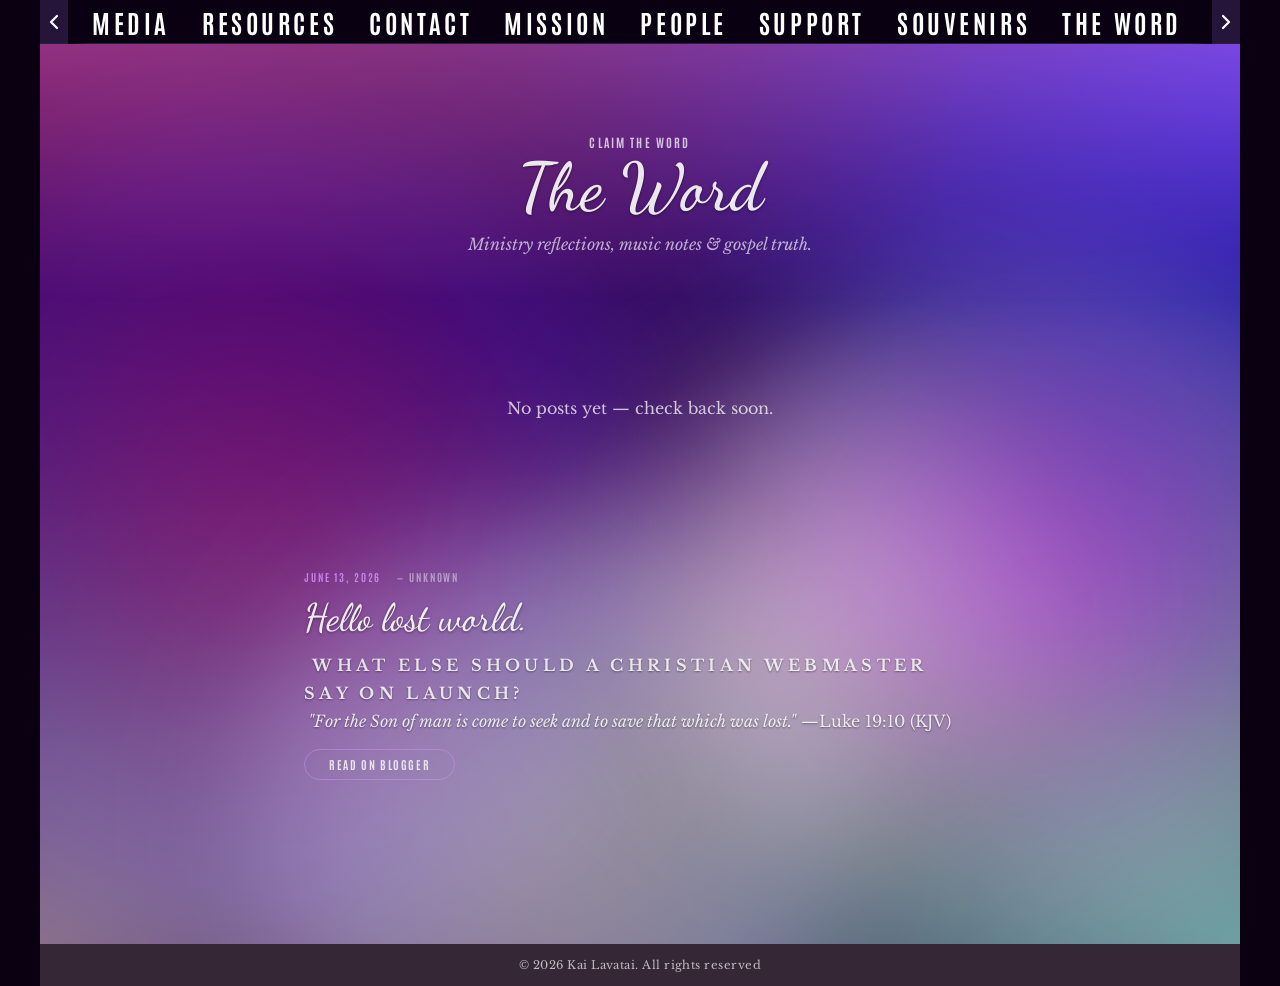
==== commit 625ad5ac: "Update blog.html fix" ====
--- a/blog.html
+++ b/blog.html
@@ -105,124 +105,3 @@
 <script src="js/blog.js"></script>
 </body>
 </html>
-<!DOCTYPE html>
-<html lang="en">
-<head>
-  <meta charset="UTF-8" />
-  <meta name="viewport" content="width=device-width, initial-scale=1.0" />
-  <meta name="description" content="Kai Lavatai — The Word in writing. Ministry reflections, music notes, and gospel truth from Claim The Word." />
-  <title>The Word — Kai Lavatai / Claim The Word</title>
-
-  <!-- Google Fonts -->
-  <link rel="preconnect" href="https://fonts.googleapis.com" />
-  <link rel="preconnect" href="https://fonts.gstatic.com" crossorigin />
-  <link href="https://fonts.googleapis.com/css2?family=Antonio:wght@400;700&family=Dancing+Script:wght@500;700&family=Libre+Baskerville:ital,wght@0,400;0,700;1,400&display=swap" rel="stylesheet" />
-
-  <link rel="stylesheet" href="css/style.css" />
-  <link rel="stylesheet" href="css/blog.css" />
-</head>
-<body>
-<div id="master-wrapper">
-
-  <!-- ============================================================
-       NAV — secondary pattern (links back to index.html anchors)
-       ============================================================ -->
-  <nav id="navSecondary" aria-label="Main navigation">
-    <button id="nav-menu-scroll-left-button" aria-label="Scroll navigation left" tabindex="0">
-      <svg viewBox="0 0 10 16" width="10" height="16" aria-hidden="true">
-        <path d="M8 2 L2 8 L8 14" stroke="white" stroke-width="2.2" fill="none" stroke-linecap="round" stroke-linejoin="round"/>
-      </svg>
-    </button>
-    <div id="nav-menu-scroll-container">
-      <ul id="nav-menu-ul" role="list">
-        <li id="nav-menu-ul-media_li"><a href="index.html#header">Media</a></li>
-        <li id="nav-menu-ul-resources_li"><a href="index.html#resources-section">Resources</a></li>
-        <li id="nav-menu-ul-contact_li"><a href="index.html#contact-section">Contact</a></li>
-        <li id="nav-menu-ul-mission_li"><a href="index.html#missions-section">Mission</a></li>
-        <li id="nav-menu-ul-people_li"><a href="index.html#people-section">People</a></li>
-        <li id="nav-menu-ul-support_li"><a href="index.html#contact-section">Support</a></li>
-        <li id="nav-menu-ul-souvenirs_li"><a href="souvenirs.html">Souvenirs</a></li>
-        <li id="nav-menu-ul-blog_li" class="nav-active"><a href="blog.html">The Word</a></li>
-      </ul>
-    </div>
-    <button id="nav-menu-scroll-right-button" aria-label="Scroll navigation right" tabindex="0">
-      <svg viewBox="0 0 10 16" width="10" height="16" aria-hidden="true">
-        <path d="M2 2 L8 8 L2 14" stroke="white" stroke-width="2.2" fill="none" stroke-linecap="round" stroke-linejoin="round"/>
-      </svg>
-    </button>
-  </nav>
-
-  <!-- ============================================================
-       MAIN — meshgradient13 background, blobs, blog feed
-       ============================================================ -->
-  <main id="main">
-
-    <!-- Parallax blob layers — same pattern as index/souvenirs -->
-    <div class="blob-layer blob-main-1" aria-hidden="true"></div>
-    <div class="blob-layer blob-main-2" aria-hidden="true"></div>
-    <div class="blob-layer blob-main-3" aria-hidden="true"></div>
-    <div class="blob-layer blob-main-4" aria-hidden="true"></div>
-
-    <!-- ============================================================
-         BLOG SECTION
-         Full-bleed section. .synth-blog-feed namespace isolates
-         all Blogger-injected HTML from global styles.
-         ============================================================ -->
-    <section id="blog-section" aria-labelledby="blog-section-heading">
-
-      <!-- Page header — matches article heading typographic language -->
-      <header id="blog-section-header">
-        <h2 id="blog-section-subheading">Claim The Word</h2>
-        <h1 id="blog-section-heading">The Word</h1>
-        <p id="blog-section-tagline">Ministry reflections, music notes &amp; gospel truth.</p>
-      </header>
-
-      <!-- ── Feed state: loading ── -->
-      <div id="blog-feed-loading" class="blog-feed-state" aria-live="polite" aria-busy="true">
-        <div class="blog-loading-disc" aria-hidden="true"></div>
-        <p>Loading posts&hellip;</p>
-      </div>
-
-      <!-- ── Feed state: error ── -->
-      <div id="blog-feed-error" class="blog-feed-state" hidden aria-live="assertive">
-        <p id="blog-feed-error-message">
-          Posts couldn't be loaded right now. Check your connection and
-          <button id="blog-feed-retry-btn" type="button">try again</button>.
-        </p>
-      </div>
-
-      <!-- ── Feed state: empty ── -->
-      <div id="blog-feed-empty" class="blog-feed-state" hidden>
-        <p>No posts yet — check back soon.</p>
-      </div>
-
-      <!-- ── Feed output — .synth-blog-feed namespace ── -->
-      <!-- JS builds <article> cards here.
-           .synth-blog-feed scopes all Blogger-sourced HTML so inline
-           styles from the Blogger editor cannot override global layout. -->
-      <div id="blog-feed-output" class="synth-blog-feed" aria-label="Blog posts" hidden></div>
-
-    </section><!-- /#blog-section -->
-
-  </main><!-- /#main -->
-
-  <!-- ============================================================
-       FOOTER
-       ============================================================ -->
-  <footer id="footer">
-    <h6 id="footer-copyright-statement-text">
-      &copy; 2026 Kai Lavatai. All rights reserved
-    </h6>
-  </footer>
-
-</div><!-- /#master-wrapper -->
-
-<!-- Audio element present for main.js nav scroll binding -->
-<audio id="audio-player" preload="none"></audio>
-
-<!-- main.js: nav press-hold-scroll + blob parallax -->
-<script src="js/main.js"></script>
-<!-- blog.js: Blogger feed fetch, cache, render -->
-<script src="js/blog.js"></script>
-</body>
-</html>
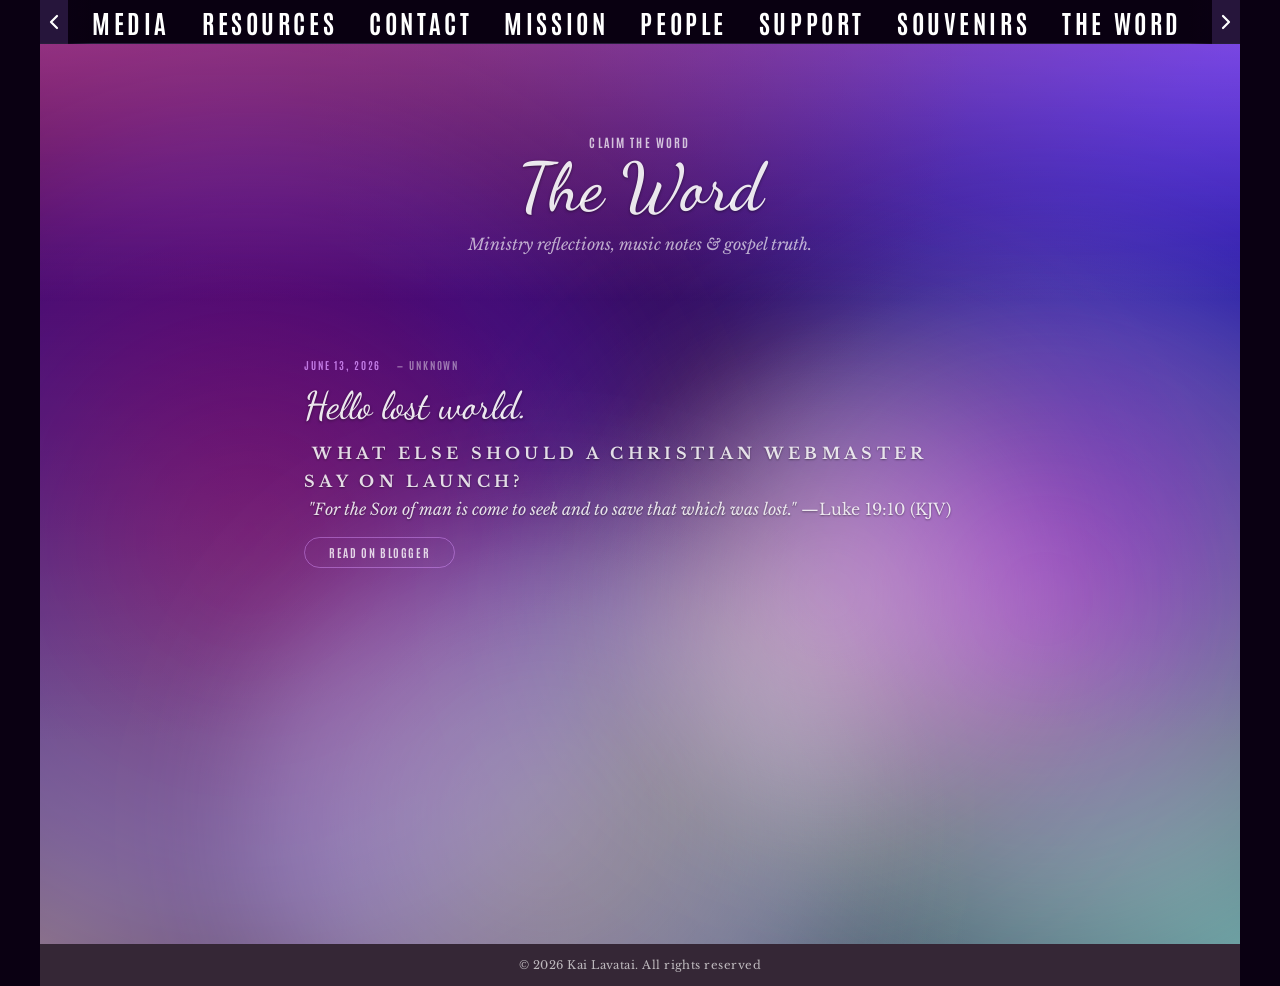
==== commit e213110e: "Update blog.html Fix" ====
--- a/blog.html
+++ b/blog.html
@@ -70,11 +70,6 @@
         <p id="blog-section-tagline">Ministry reflections, music notes &amp; gospel truth.</p>
       </header>
 
-      <!-- ── Feed state: empty ── -->
-      <div id="blog-feed-empty" class="blog-feed-state" hidden>
-        <p>No posts yet — check back soon.</p>
-      </div>
-
       <!-- ── Feed output — .synth-blog-feed namespace ── -->
       <!-- JS builds <article> cards here.
            .synth-blog-feed scopes all Blogger-sourced HTML so inline
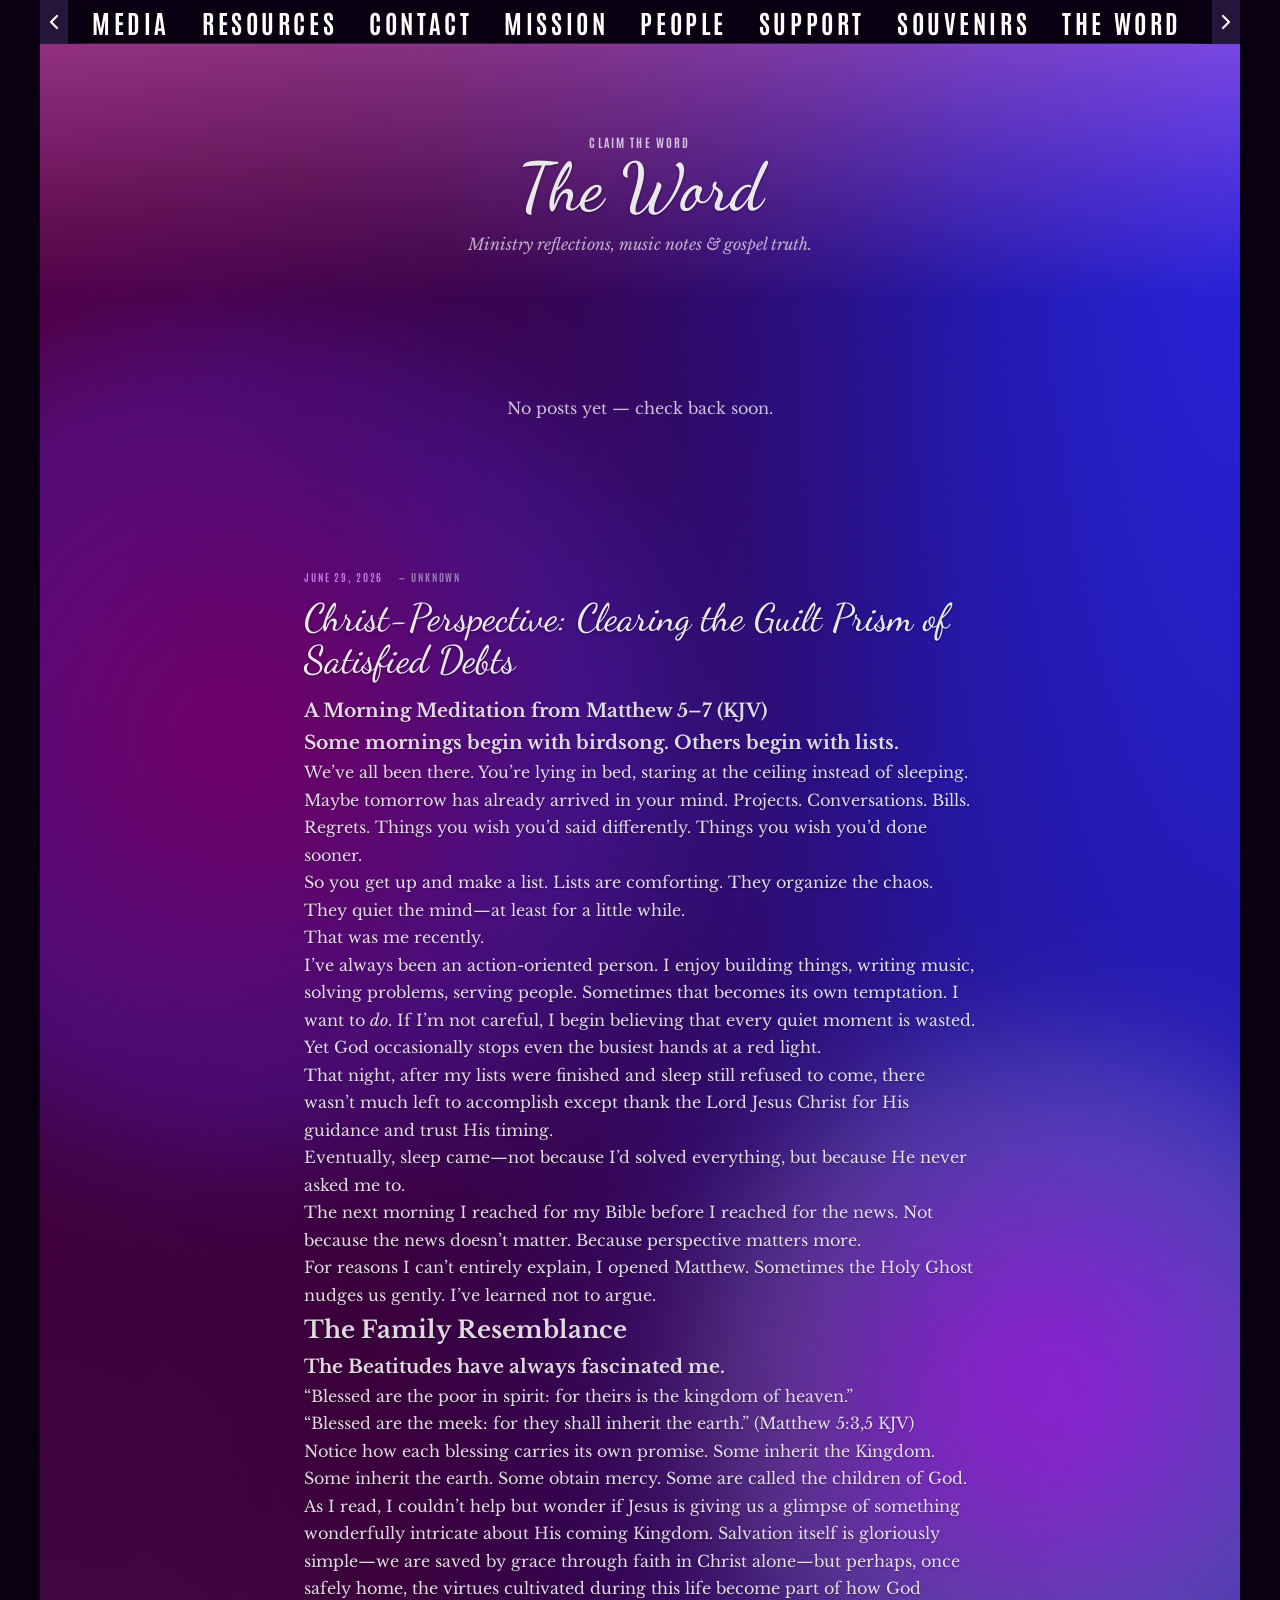
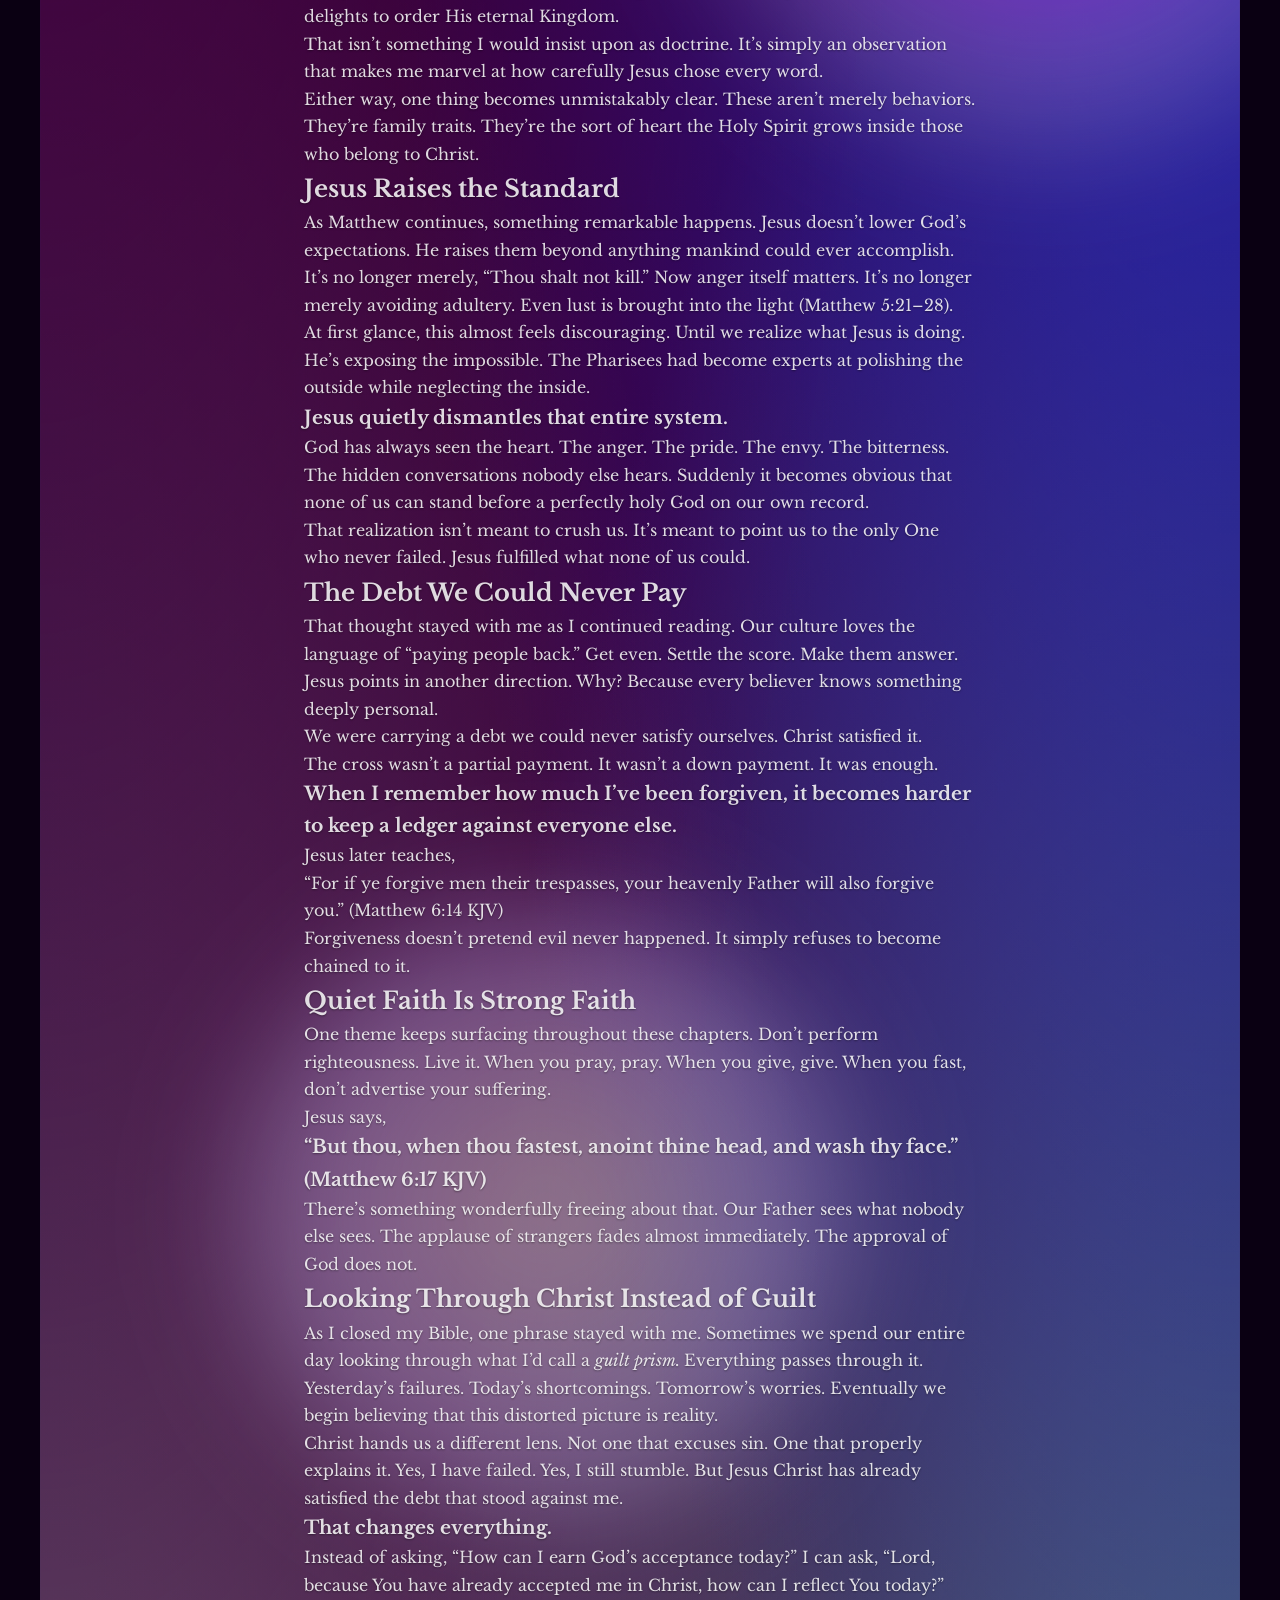
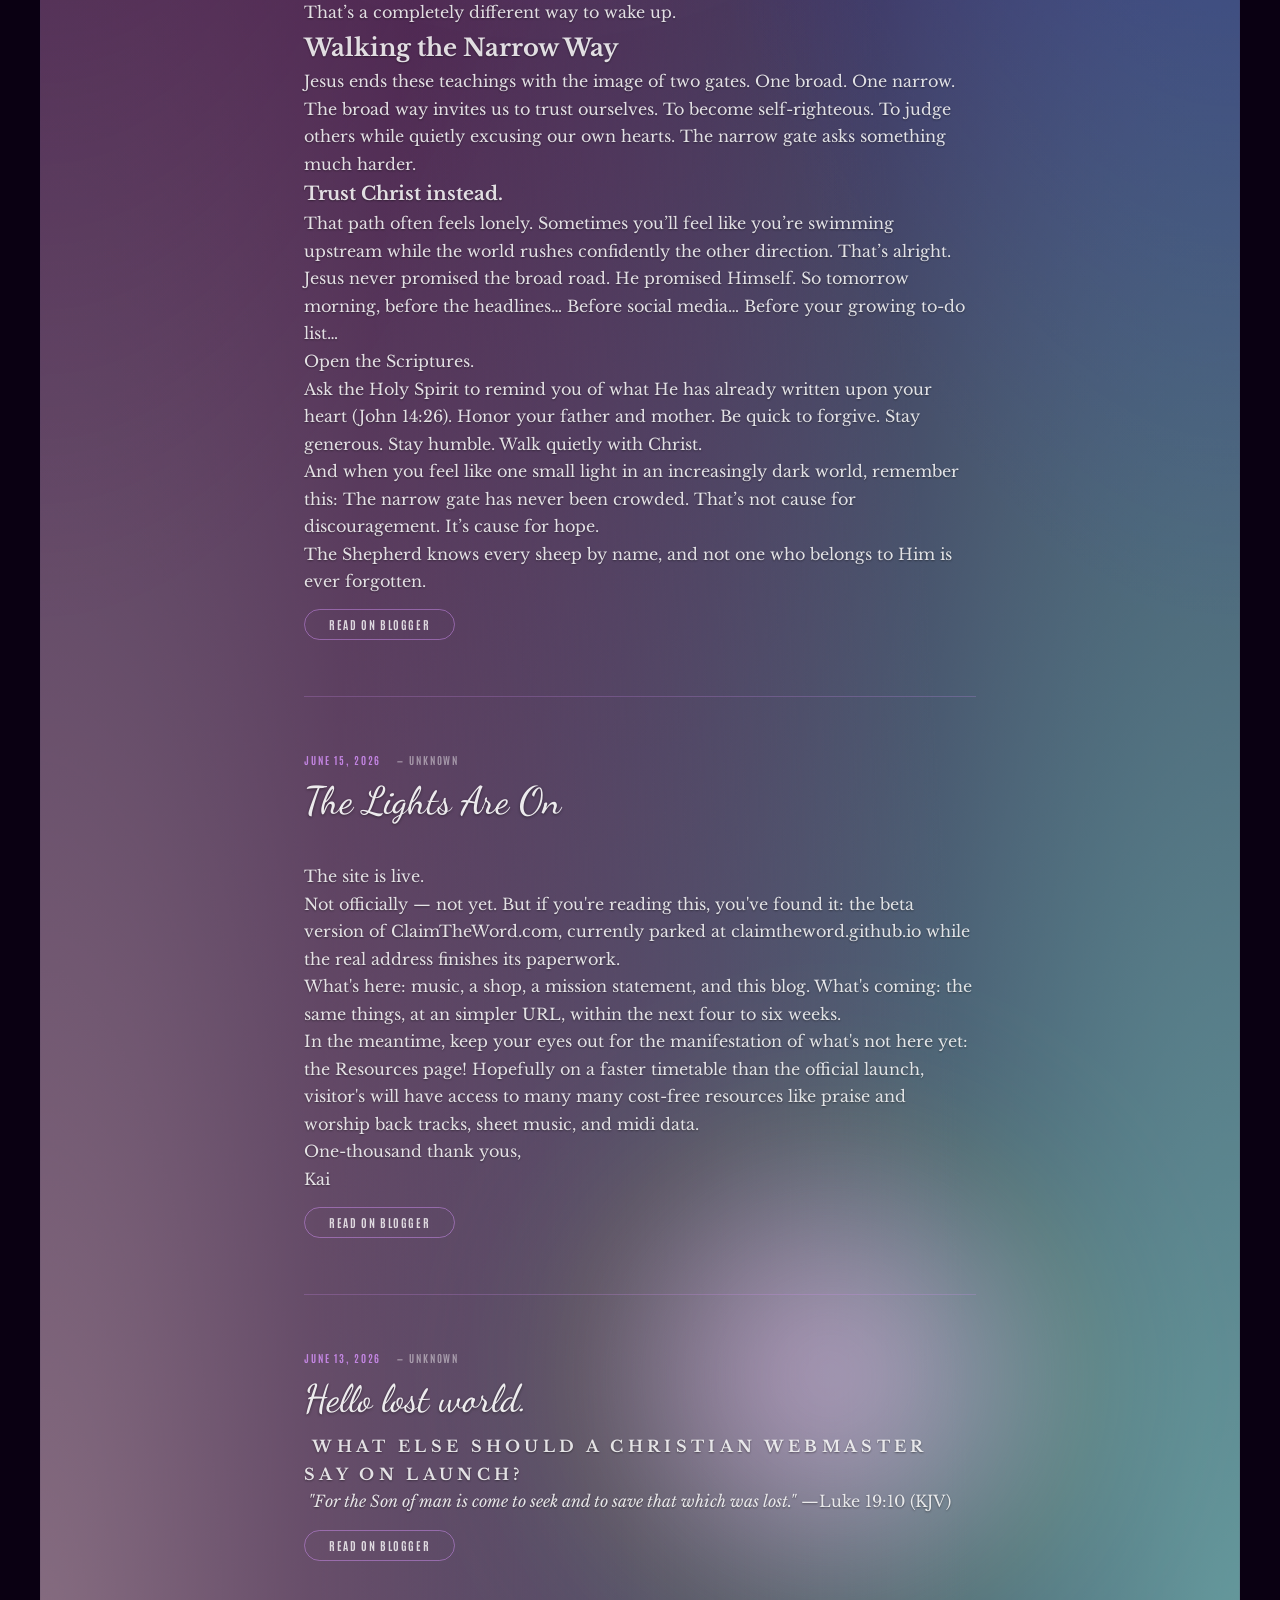
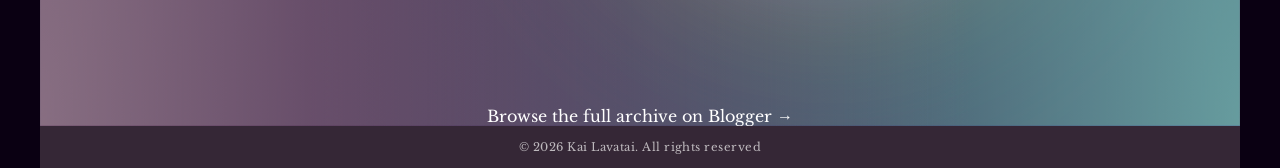
==== commit 1d734106: "Update blog.html Refine link back to blogger. Refine blog post handling." ====
--- a/blog.html
+++ b/blog.html
@@ -70,11 +70,25 @@
         <p id="blog-section-tagline">Ministry reflections, music notes &amp; gospel truth.</p>
       </header>
 
+      <!-- ── Feed state: empty ── -->
+      <div id="blog-feed-empty" class="blog-feed-state" hidden>
+        <p>No posts yet — check back soon.</p>
+      </div>
+
       <!-- ── Feed output — .synth-blog-feed namespace ── -->
       <!-- JS builds <article> cards here.
            .synth-blog-feed scopes all Blogger-sourced HTML so inline
            styles from the Blogger editor cannot override global layout. -->
       <div id="blog-feed-output" class="synth-blog-feed" aria-label="Blog posts" hidden></div>
+
+      <!-- ── Archive link — always present, points to the full Blogger archive.
+           Frames the 10-post cap as a deliberate handoff to the canonical
+           source rather than a limitation, regardless of total post count. ── -->
+      <div id="blog-archive-link-wrapper">
+        <a id="blog-archive-link" href="https://claimthewordllc.blogspot.com/" rel="noopener" target="_blank">
+          Browse the full archive on Blogger →
+        </a>
+      </div>
 
     </section><!-- /#blog-section -->
 
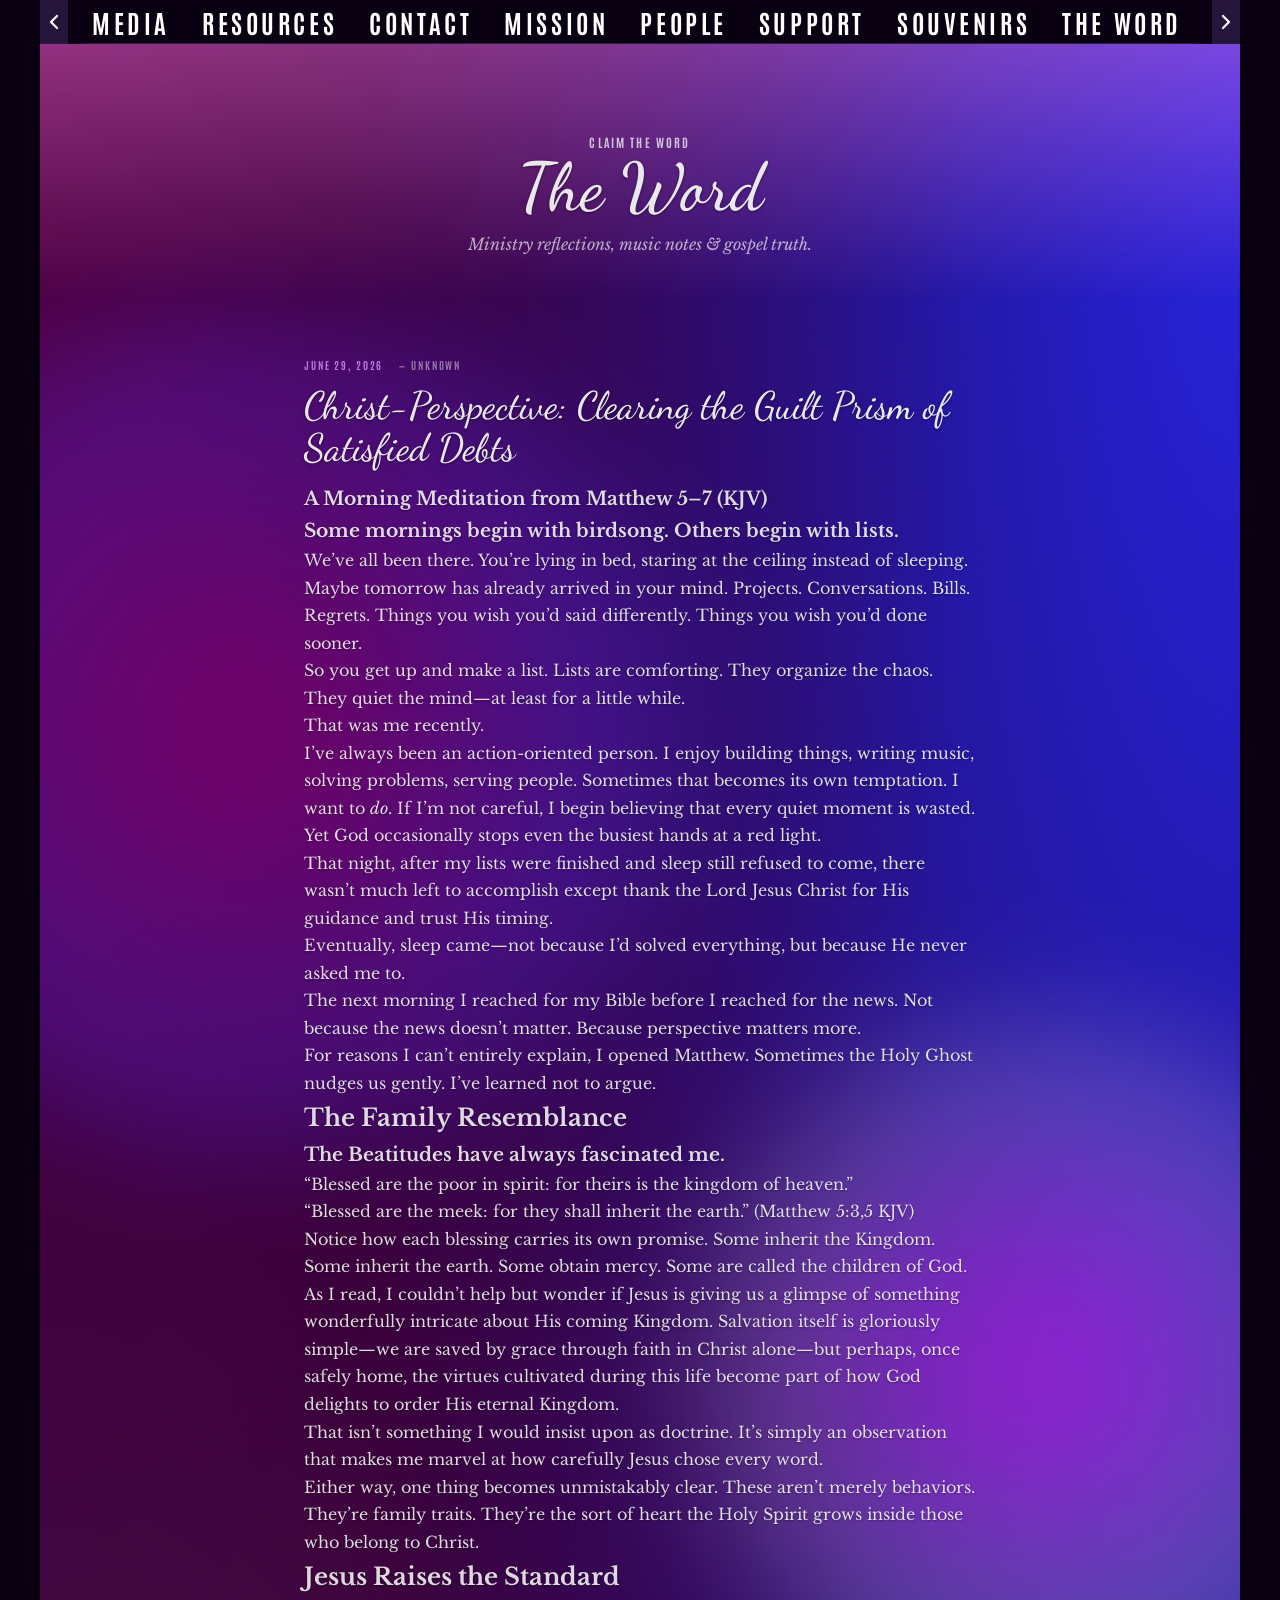
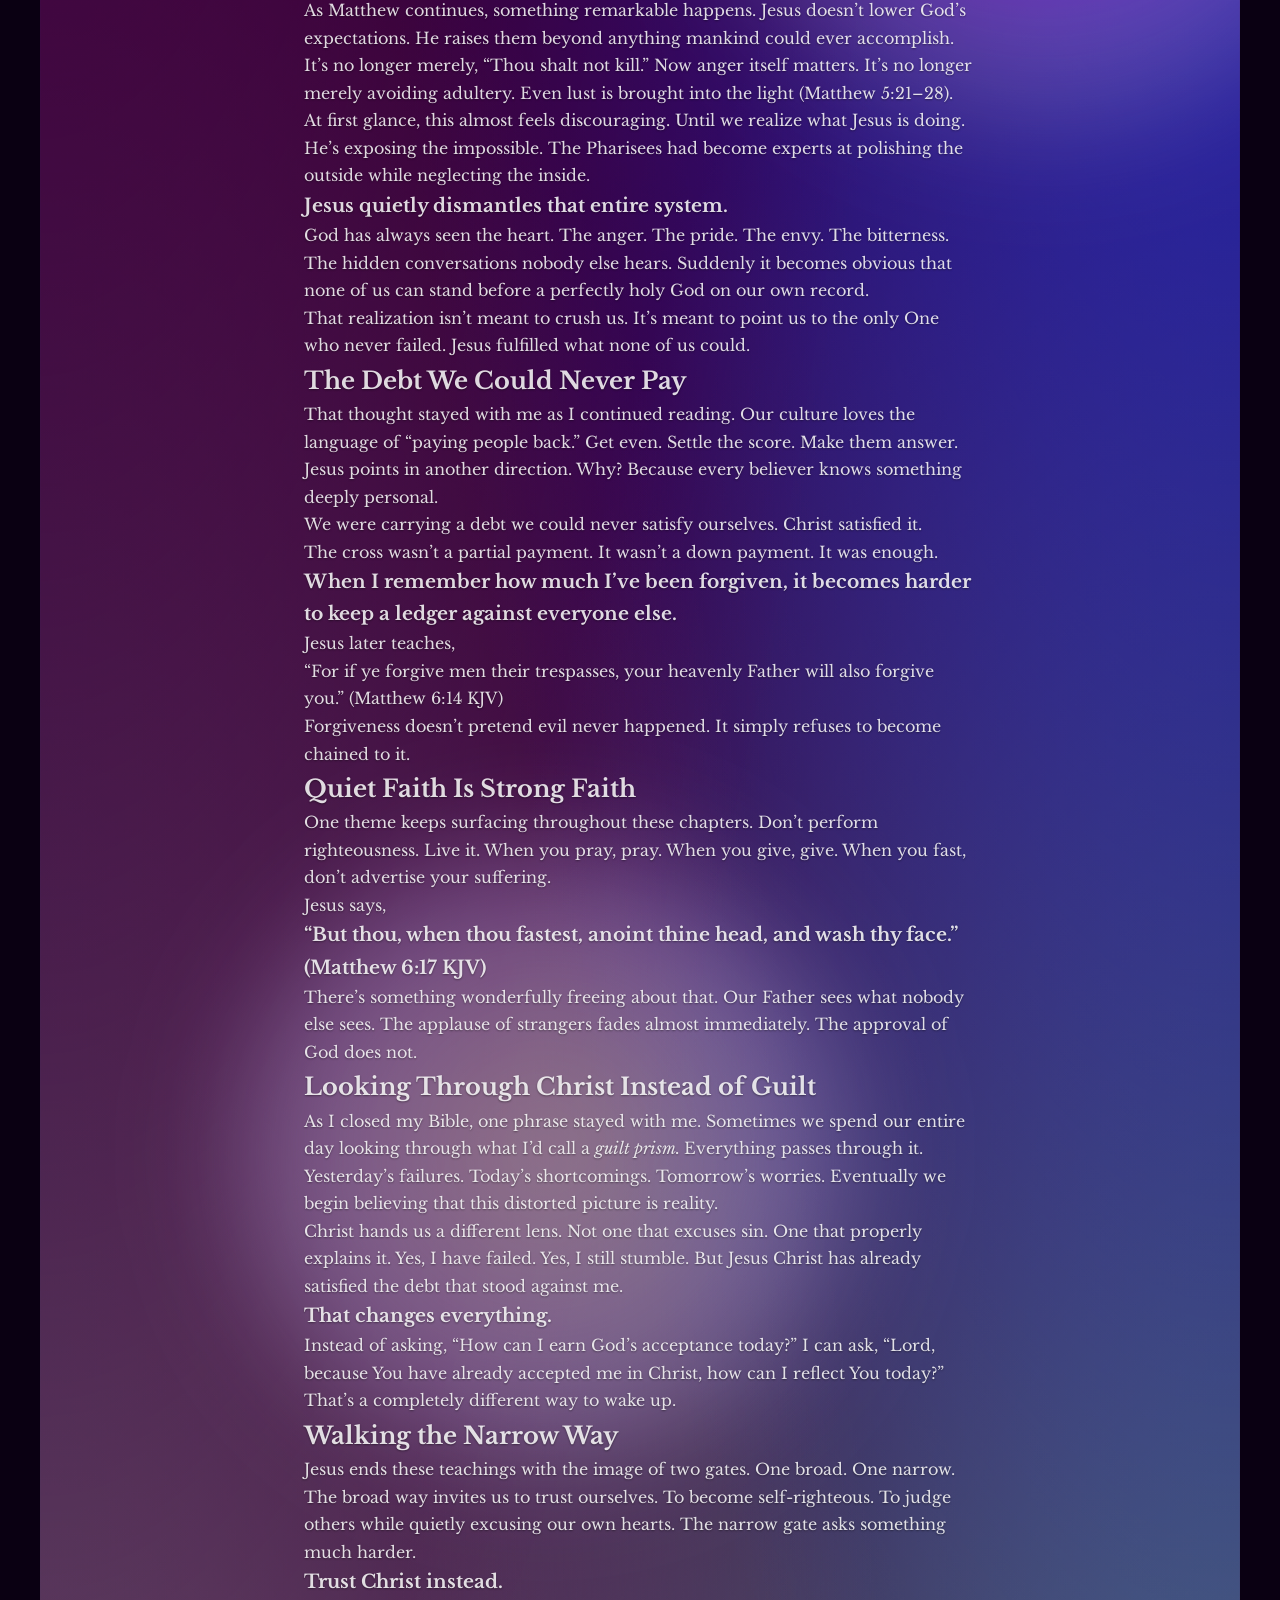
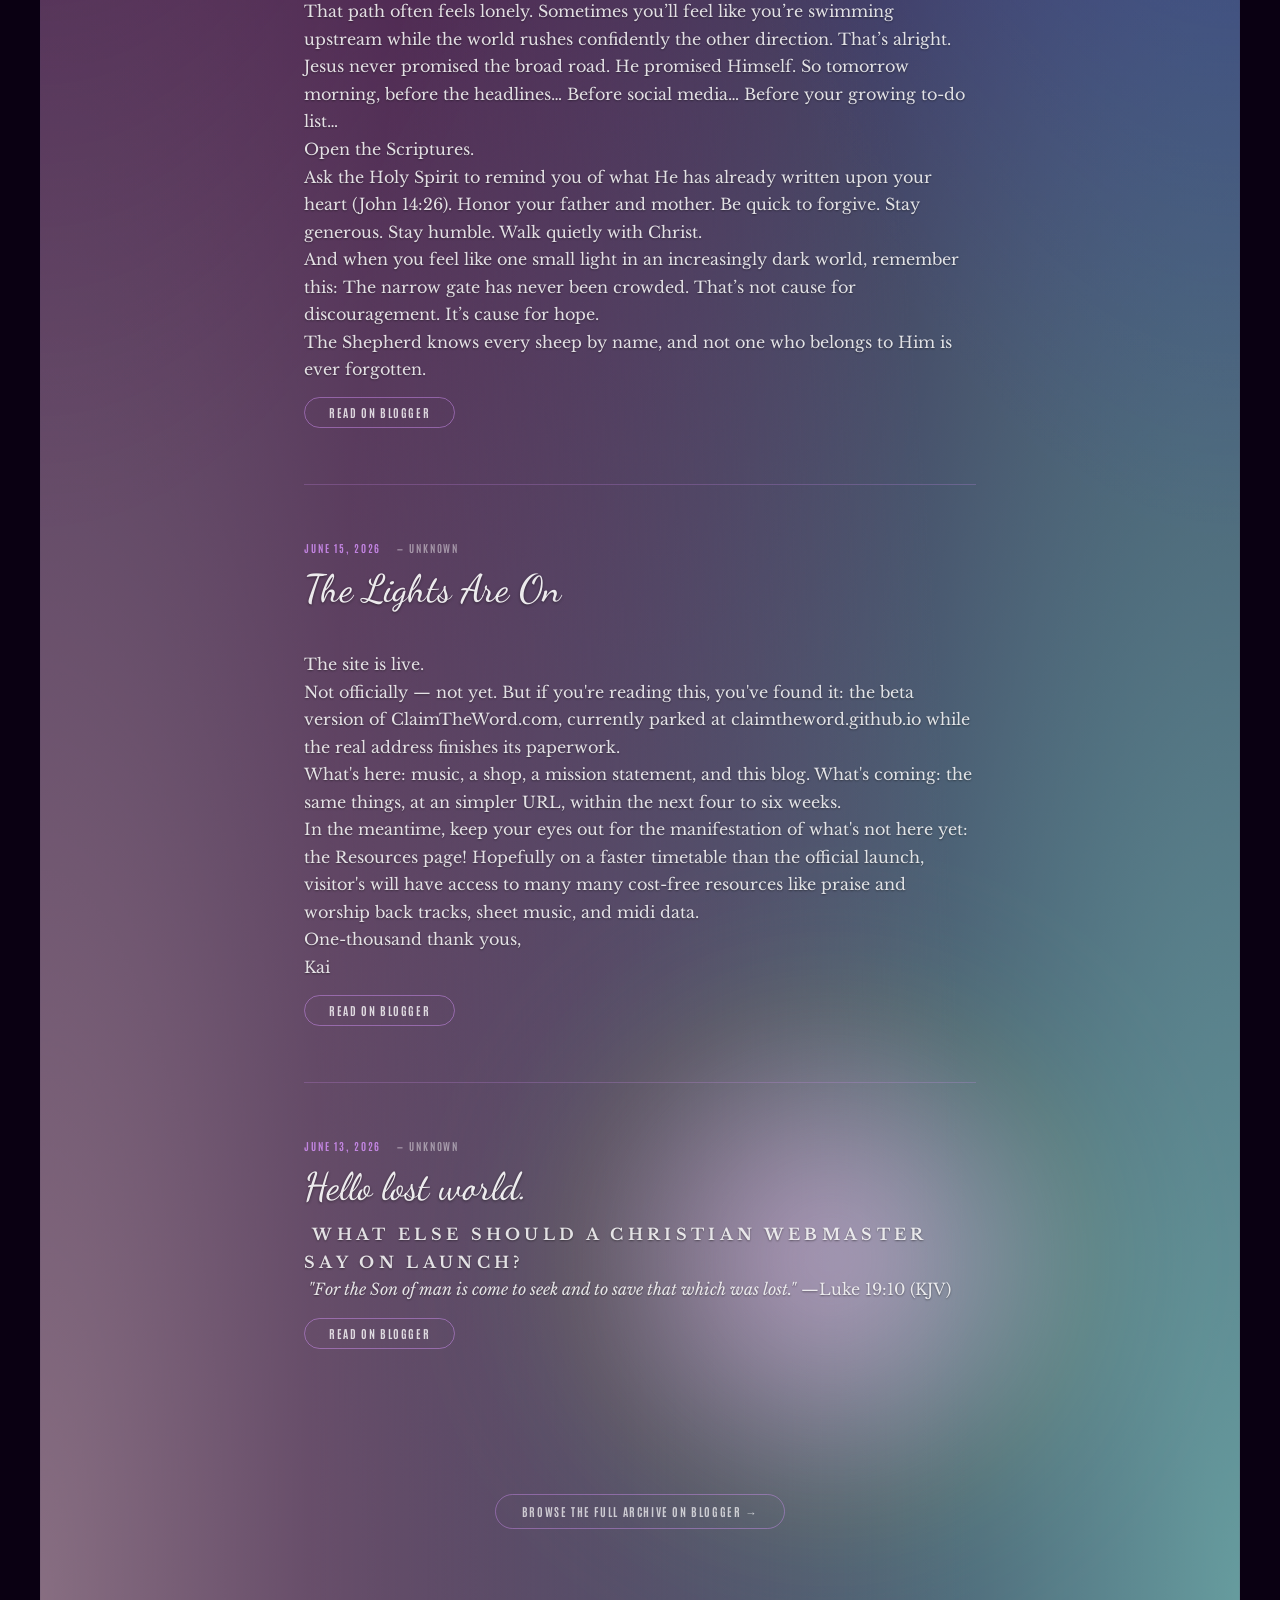
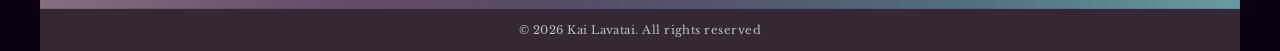
==== commit c088a367: "Update blog.html Remove "Feed state: empty"" ====
--- a/blog.html
+++ b/blog.html
@@ -70,11 +70,6 @@
         <p id="blog-section-tagline">Ministry reflections, music notes &amp; gospel truth.</p>
       </header>
 
-      <!-- ── Feed state: empty ── -->
-      <div id="blog-feed-empty" class="blog-feed-state" hidden>
-        <p>No posts yet — check back soon.</p>
-      </div>
-
       <!-- ── Feed output — .synth-blog-feed namespace ── -->
       <!-- JS builds <article> cards here.
            .synth-blog-feed scopes all Blogger-sourced HTML so inline
--- a/css/blog.css
+++ b/css/blog.css
@@ -5,6 +5,45 @@
    contained under .synth-blog-feed to prevent inline styles
    from the Blogger editor overriding global layout or fonts.
    ============================================================= */
+
+/* ─────────────────────────────────────────────────────────────
+   ARCHIVE LINK
+   Always present below the feed. Quiet handoff to the canonical
+   Blogger archive — frames the 10-post cap as intentional, not
+   a cutoff. Matches the article pill-button typographic language.
+   ───────────────────────────────────────────────────────────── */
+#blog-archive-link-wrapper {
+  width: 100%;
+  max-width: 800px;
+  padding: 0 clamp(1.25rem, 5vw, 4rem) clamp(3rem, 7vw, 5rem);
+  display: flex;
+  justify-content: center;
+}
+
+#blog-archive-link {
+  display: inline-flex;
+  align-items: center;
+  gap: 0.4rem;
+  padding: 9px 26px;
+  background: transparent;
+  color: rgba(255,255,255,0.7);
+  border: 1.5px solid rgba(217,148,255,0.4);
+  border-radius: 999px;
+  font-family: 'Antonio', sans-serif;
+  font-size: 0.72rem;
+  font-weight: 700;
+  text-transform: uppercase;
+  letter-spacing: 0.14em;
+  text-decoration: none;
+  transition: background 0.18s, color 0.18s, border-color 0.18s, box-shadow 0.18s;
+}
+
+#blog-archive-link:hover {
+  background: rgba(141,95,211,0.9);
+  color: #fff;
+  border-color: #8d5fd3;
+  box-shadow: 0 0 14px rgba(141,95,211,0.5);
+}
 
 /* ─────────────────────────────────────────────────────────────
    BLOG SECTION WRAPPER
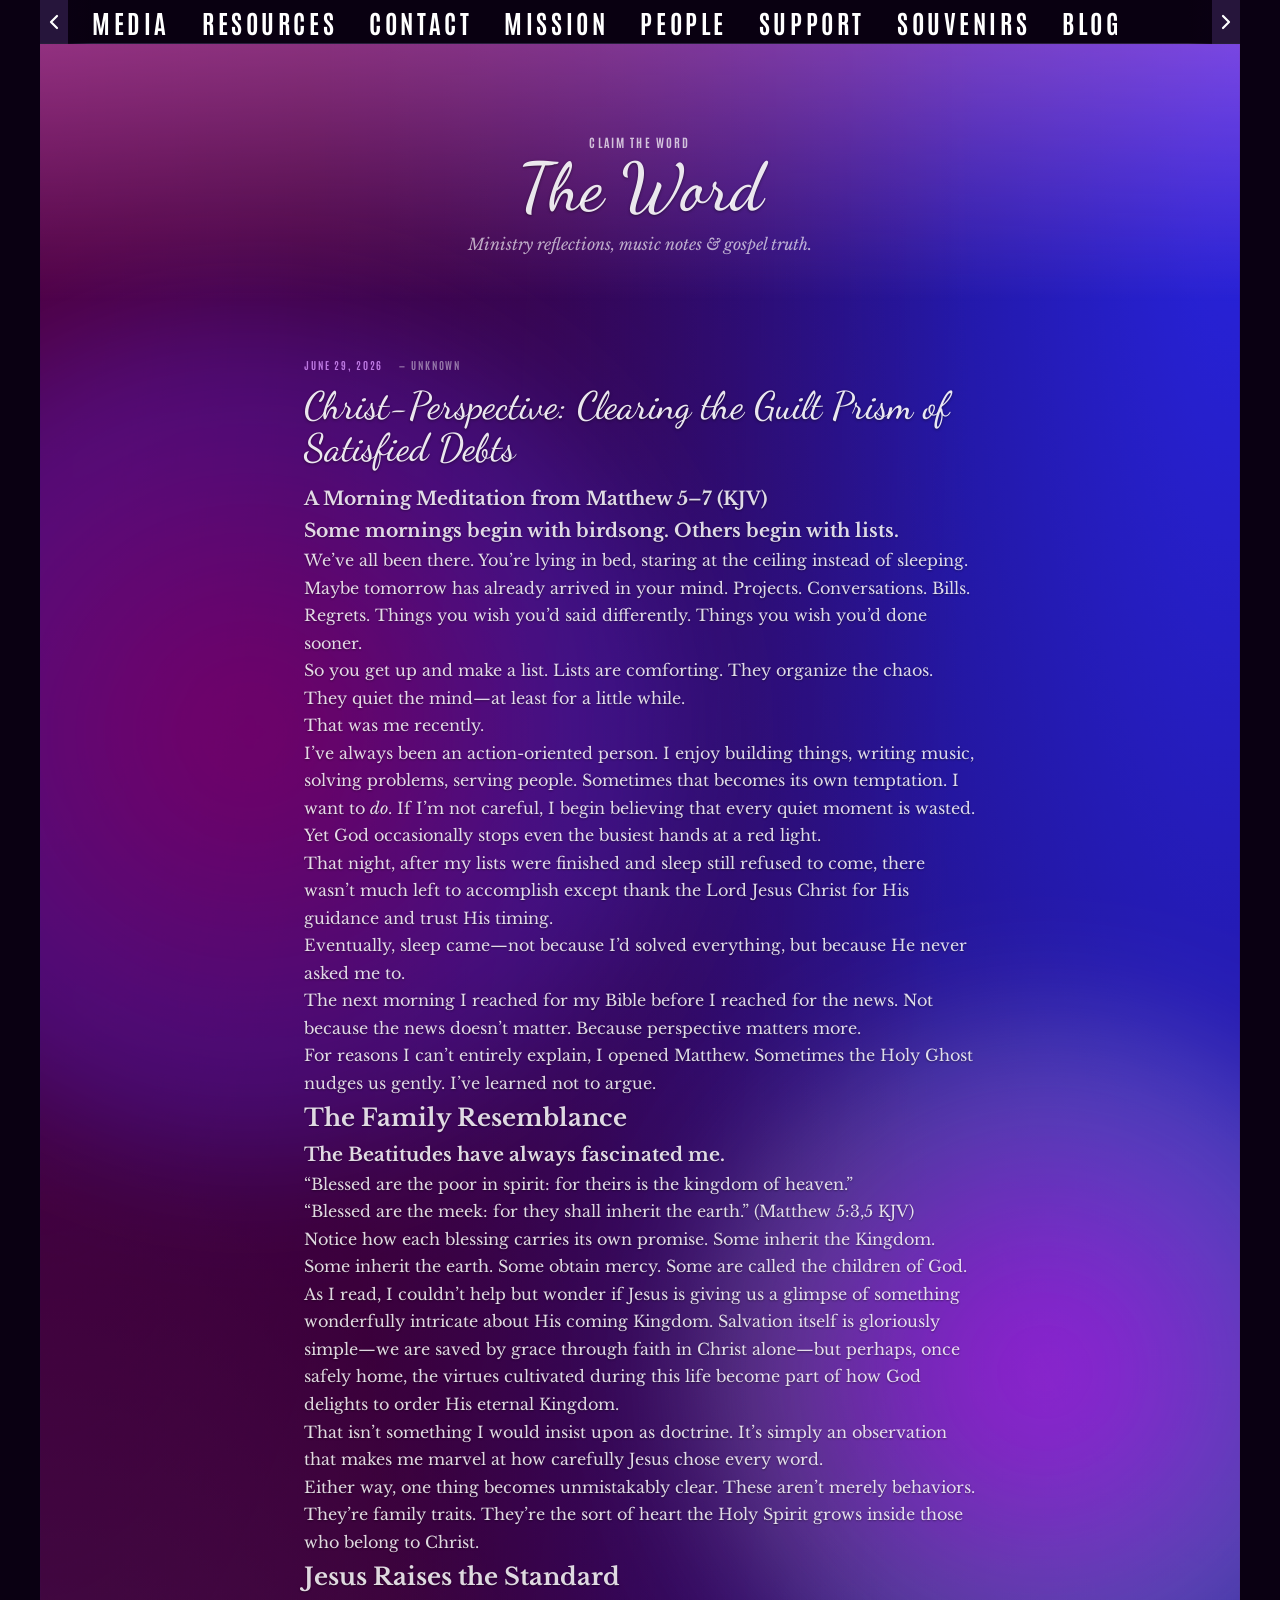
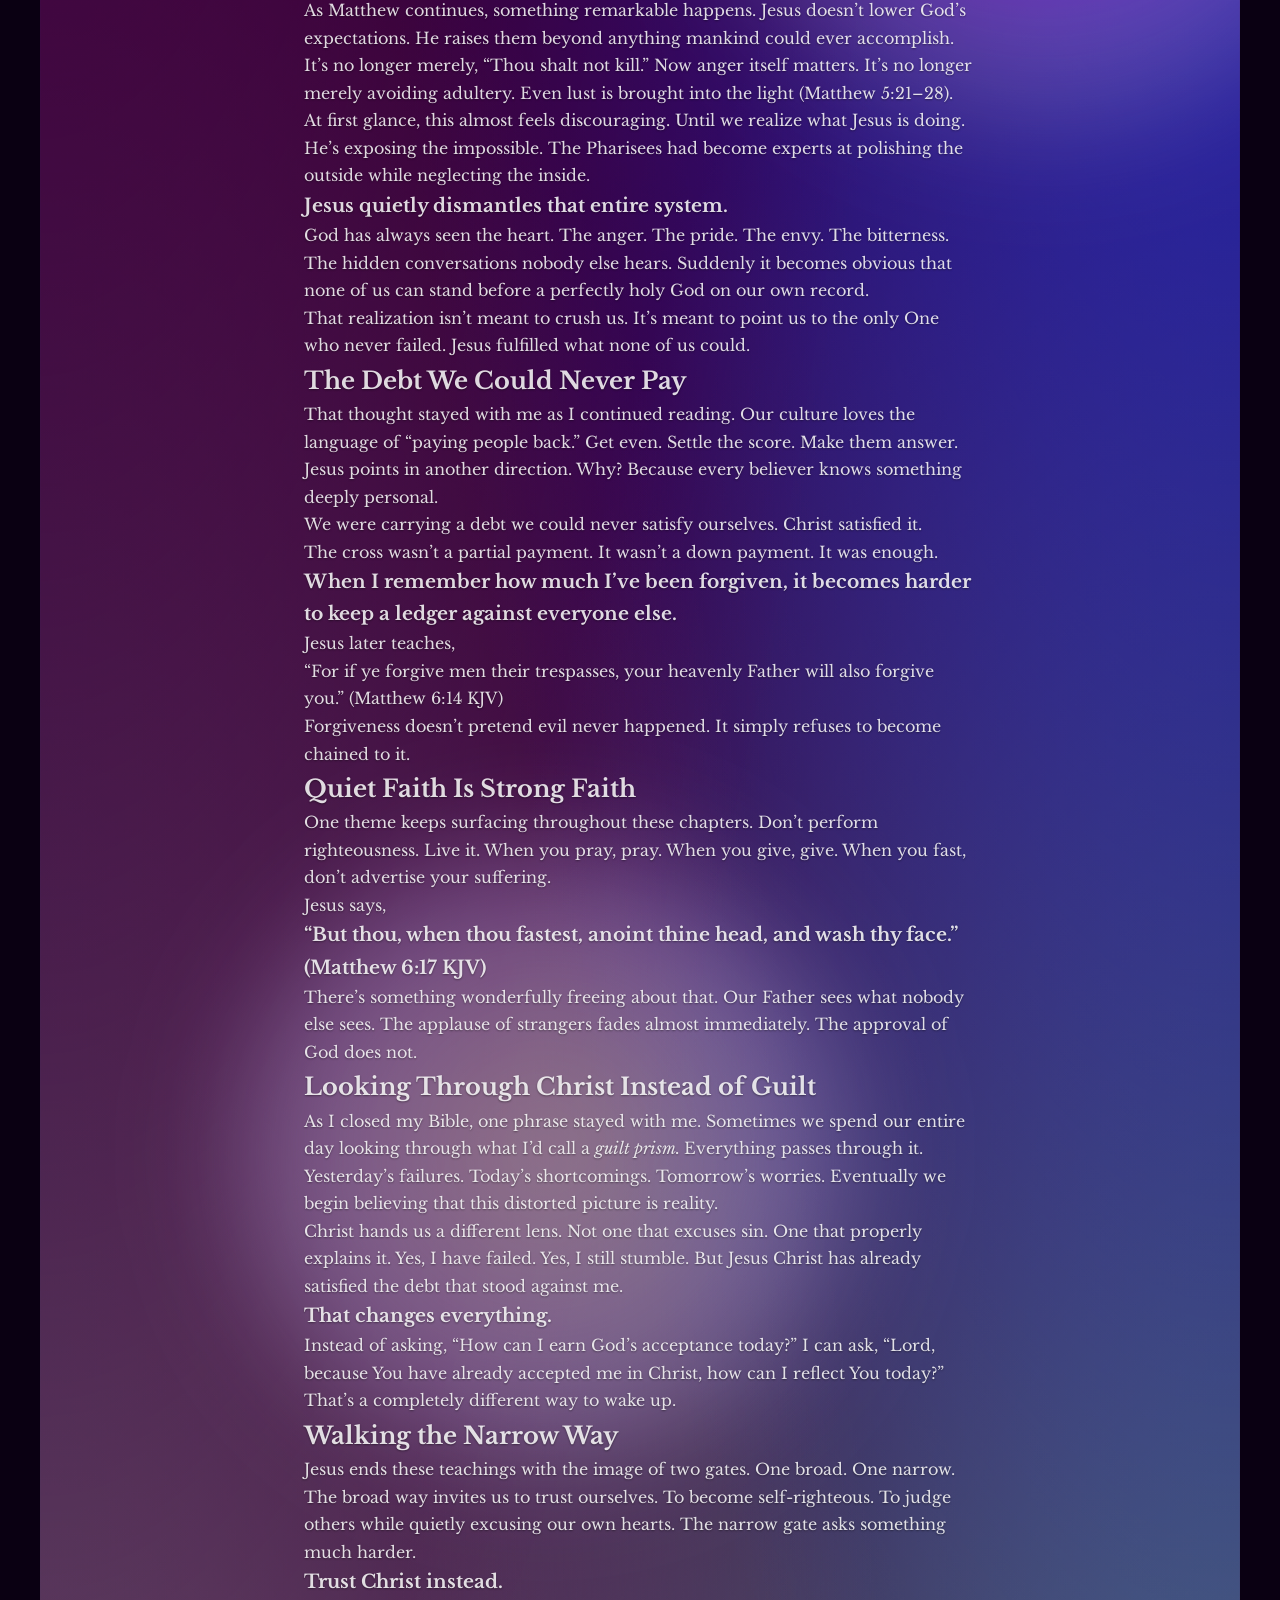
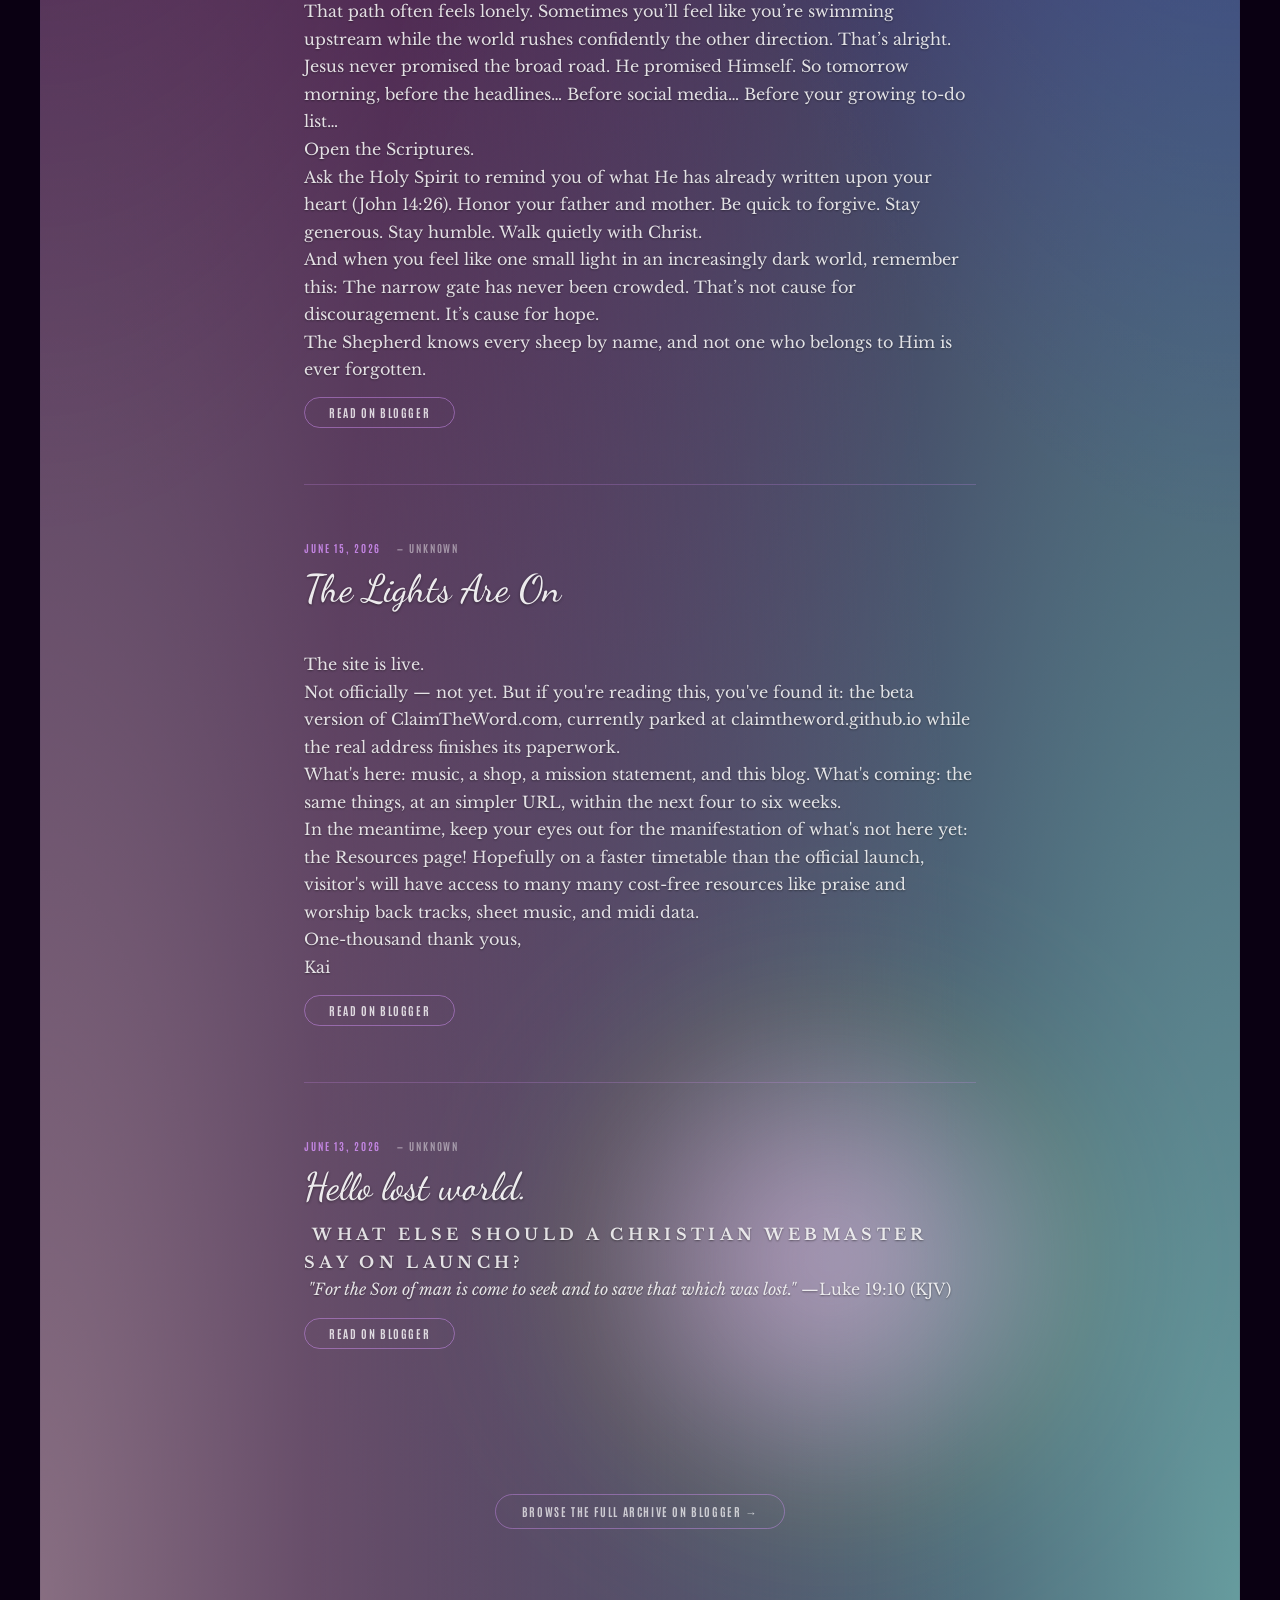
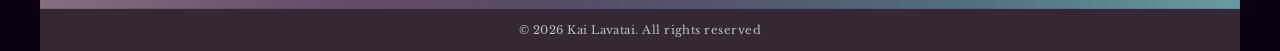
==== commit 6493aa82: "Update blog.html update nav 'the word' to 'blog'" ====
--- a/blog.html
+++ b/blog.html
@@ -29,13 +29,13 @@
     <div id="nav-menu-scroll-container">
       <ul id="nav-menu-ul" role="list">
         <li id="nav-menu-ul-media_li"><a href="index.html#header">Media</a></li>
-        <li id="nav-menu-ul-resources_li"><a href="index.html#resources-section">Resources</a></li>
+        <li id="nav-menu-ul-resources_li"><a href="resources.html">Resources</a></li>
         <li id="nav-menu-ul-contact_li"><a href="index.html#contact-section">Contact</a></li>
         <li id="nav-menu-ul-mission_li"><a href="index.html#missions-section">Mission</a></li>
         <li id="nav-menu-ul-people_li"><a href="index.html#people-section">People</a></li>
         <li id="nav-menu-ul-support_li"><a href="index.html#contact-section">Support</a></li>
         <li id="nav-menu-ul-souvenirs_li"><a href="souvenirs.html">Souvenirs</a></li>
-        <li id="nav-menu-ul-blog_li" class="nav-active"><a href="blog.html">The Word</a></li>
+        <li id="nav-menu-ul-blog_li" class="nav-active"><a href="blog.html">Blog</a></li>
       </ul>
     </div>
     <button id="nav-menu-scroll-right-button" aria-label="Scroll navigation right" tabindex="0">
--- a/css/style.css
+++ b/css/style.css
@@ -107,6 +107,11 @@
   max-width: 1200px;
   display: flex;
   flex-direction: column;
+	overflow-x: visible;
+}
+
+#main {
+	overflow-x: visible;
 }
 
 a {
@@ -870,14 +875,14 @@
   min-height: 100vh;
   padding: 0;
   gap: 0;
-  overflow: visible;
+  overflow-x: visible;
 }
 
 #resources-figure {
   position: relative;
   z-index: 2;
   margin: 0;
-  overflow: visible;
+  overflow-x: visible;
 }
 
 #resources-figure-image {
@@ -886,7 +891,8 @@
   min-height: 100vh;
   object-fit: cover;
   display: block;
-   overflow: visible;
+  filter: brightness(1) invert(0);
+  overflow-x: visible;
 }
 
 #resources-article {
@@ -938,6 +944,10 @@
   line-height: 1.68;
   color: rgba(255,255,255,0.9);
   text-shadow: 0 1px 2px rgba(0,0,0,0.5);
+}
+
+.button-link-main-page {
+	text-align: center;
 }
 
 /* Pill button — white fill, black stroke, Antonio spaced caps */
@@ -959,6 +969,7 @@
   letter-spacing: 0.14em;
   cursor: pointer;
   transition: background 0.18s, color 0.18s, box-shadow 0.18s;
+  text-align: center;
 }
 
 #resources-article-button:hover,
@@ -976,17 +987,40 @@
    ───────────────────────────────────────────────────────────── */
 #contact-section {
   position: relative;
+  display: grid;
+  grid-template-columns: 100%;
+  grid-template-rows: 100%;
+  
   background: rgba(170,255,170,0.24);
-  padding: var(--section-pad-v) var(--section-pad-h);
-  display: flex;
-  flex-direction: column;
-  align-items: center;
-  justify-content: center;
-  gap: 2rem;
+  background-image: url(../images/contact-section-background-image.png);
+  background-attachment: cover;
+  background-position-x: 50%;
+  background-position-y: 50%;
+  background-blend-mode: screen;
+  background-repeat: no-repeat;
+
   min-height: 100vh;
   overflow: hidden;
 }
-
+#contact-section-guts-wraper {
+	grid-column: 1 / span 1;
+	grid-row: 1 / span 1;
+	display: flex;
+	flex-direction: column;
+	align-items: center;
+	justify-content: center;
+	height: 100%;
+	gap: 2rem;
+	  /* Semi-transparent background */
+	  background-color: rgba(255, 153, 255, 0.25); 
+	  
+	  /* The backdrop effect */
+	  backdrop-filter: blur(5.5px); 
+	  
+	  /* Safari support prefix */
+	  -webkit-backdrop-filter: blur(5.5px); 
+
+}
 #contact-heading {
   text-align: center;
   width: 100%;
@@ -1060,12 +1094,12 @@
   min-height: 100vh;
   padding: 0;
   gap: 0;
-  overflow: visible;
+  overflow-x: visible;
 }
 
 #mission-article {
   position: relative;
-  z-index: 3;
+  z-index: 2;
   order: 1;
   padding: clamp(3rem, 7vw, 6rem) clamp(1.25rem, 5vw, 4rem);
   /* linearGradient29: #ffb080 35% → transparent, left to right */
@@ -1088,20 +1122,29 @@
 
 #mission_figure {
   position: relative;
-  z-index: 2;
+  z-index: 1;
   order: 2;
   margin: 0;
-  overflow: visible;
+  overflow-x: visible;
+  display: flex;
+  flex-direction: column;
+  justify-content: center;
+  overflow-x: visible;
+  padding: 2em 0;
 }
 
 #mission-figure-image {
   width: 100%;
   height: 100%;
-  min-height: 100vh;
+  max-height: 700px;
   object-fit: cover;
   display: block;
-  overflow: visible;
-}
+  overflow-x: visible;
+  filter: brightness(0) invert(1);
+  opacity: 0.8;
+}
+
+
 
 /* ─────────────────────────────────────────────────────────────
    PEOPLE SECTION
@@ -1303,14 +1346,14 @@
 
   #resources-article {
 	background: none;
-    padding: 0 6rem clamp(1rem, 4vw, 2.5rem);
+    padding: 2em 3em 4em;
 	justify-content: start;
   }
 
   #mission-article {
     order: 1;
 	background: none;
-    padding: 0 6rem clamp(1rem, 4vw, 2.5rem);
+    padding: 2em 3em 4em;
 	justify-content: start;
   }
   #mission_figure {
@@ -1343,12 +1386,27 @@
 
   #people-article {
     background: rgba(45,33,111,0.45);
-    padding: clamp(2rem, 5vw, 3.5rem) 6rem 3.3rem;
+    padding: 2em 3em .5em;
 	min-height: 50vh;
 	order: 1;
     grid-column: 1 / 1;
     grid-row: 1;
 	z-index: 2;
+	
+	  /* Semi-transparent background */
+	  background-color: rgba(255, 153, 255, 0.25); 
+	  
+	  /* The backdrop effect */
+	  backdrop-filter: blur(5.5px); 
+	  
+	  /* Safari support prefix */
+	  -webkit-backdrop-filter: blur(5.5px);
+	
+  }
+  #resources-article p,
+  #mission-article p,
+  #people-article p {
+	  font-size: clamp(11pt, 3.72vw, 17pt);
   }
   #resources-article-heading,
   #mission-article-heading,
@@ -1519,4 +1577,4 @@
   clip: rect(0, 0, 0, 0);
   white-space: nowrap;
   border-width: 0;
-}+}
